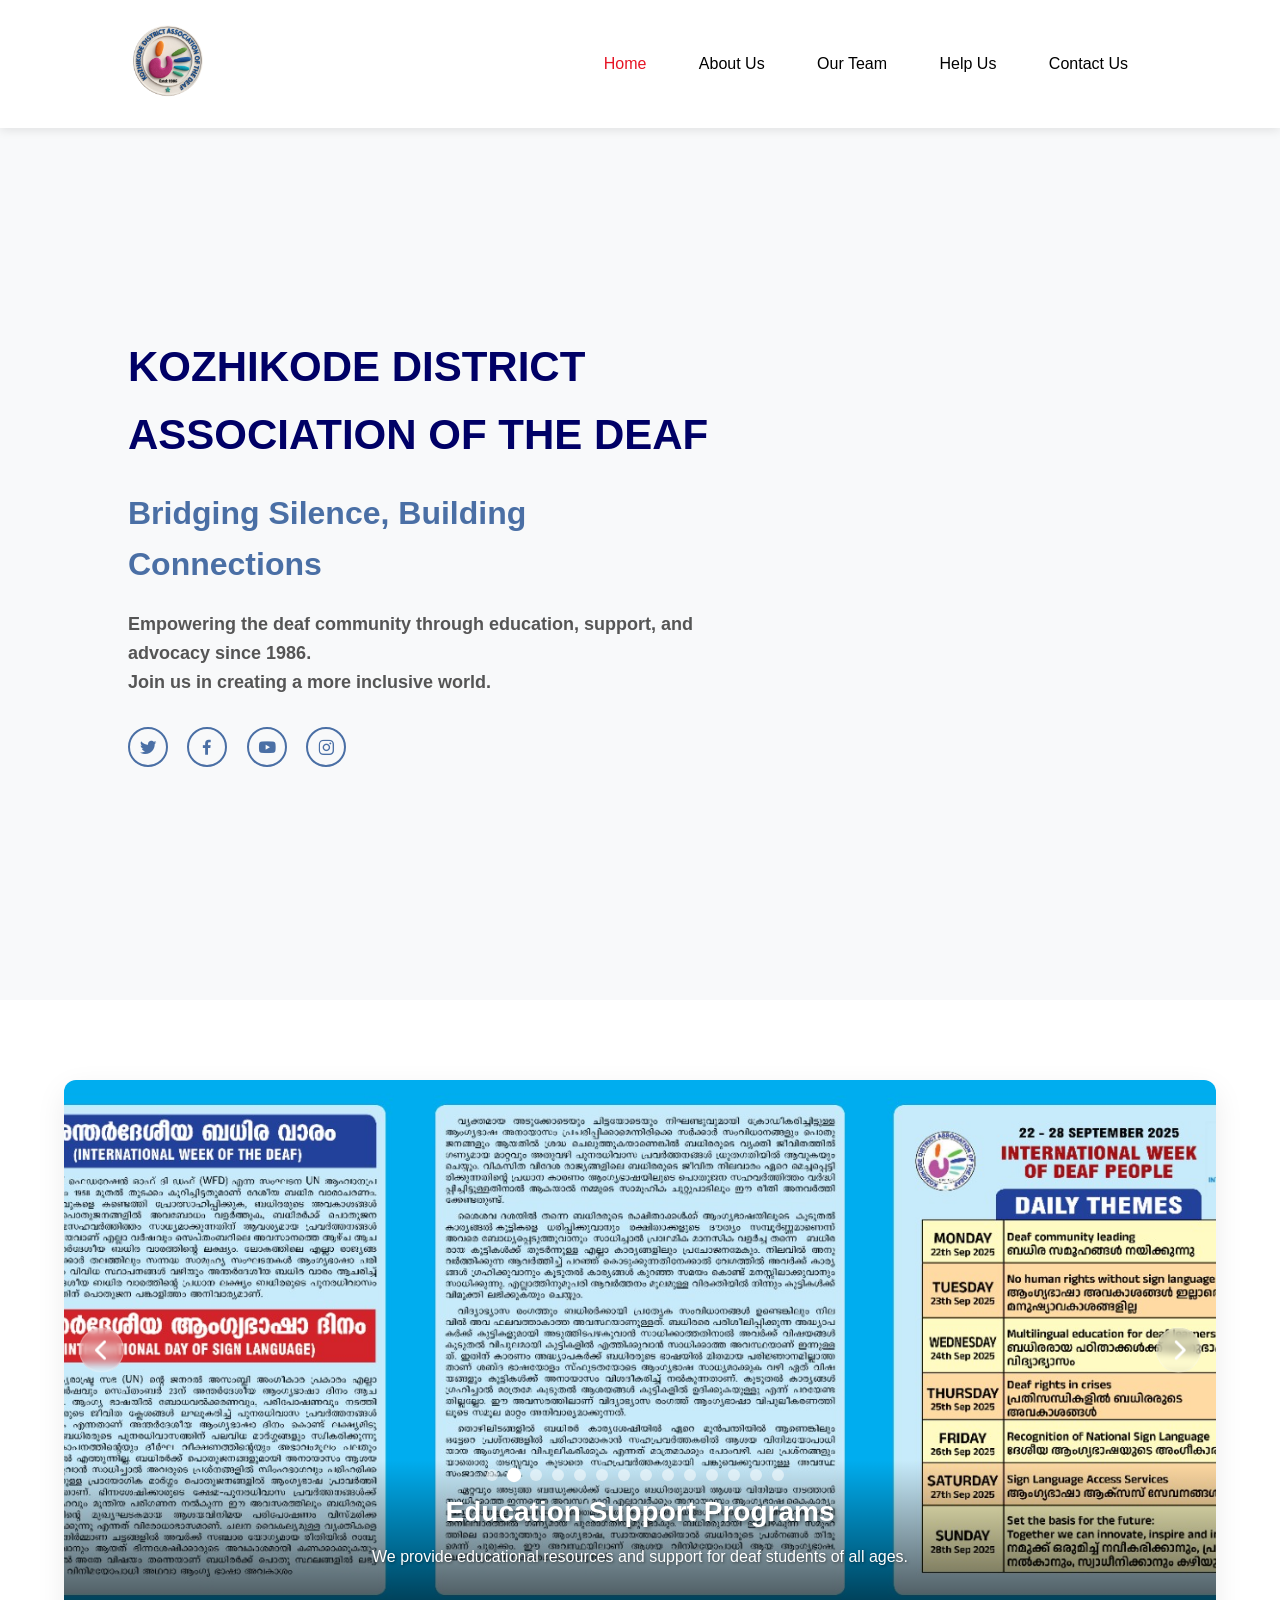
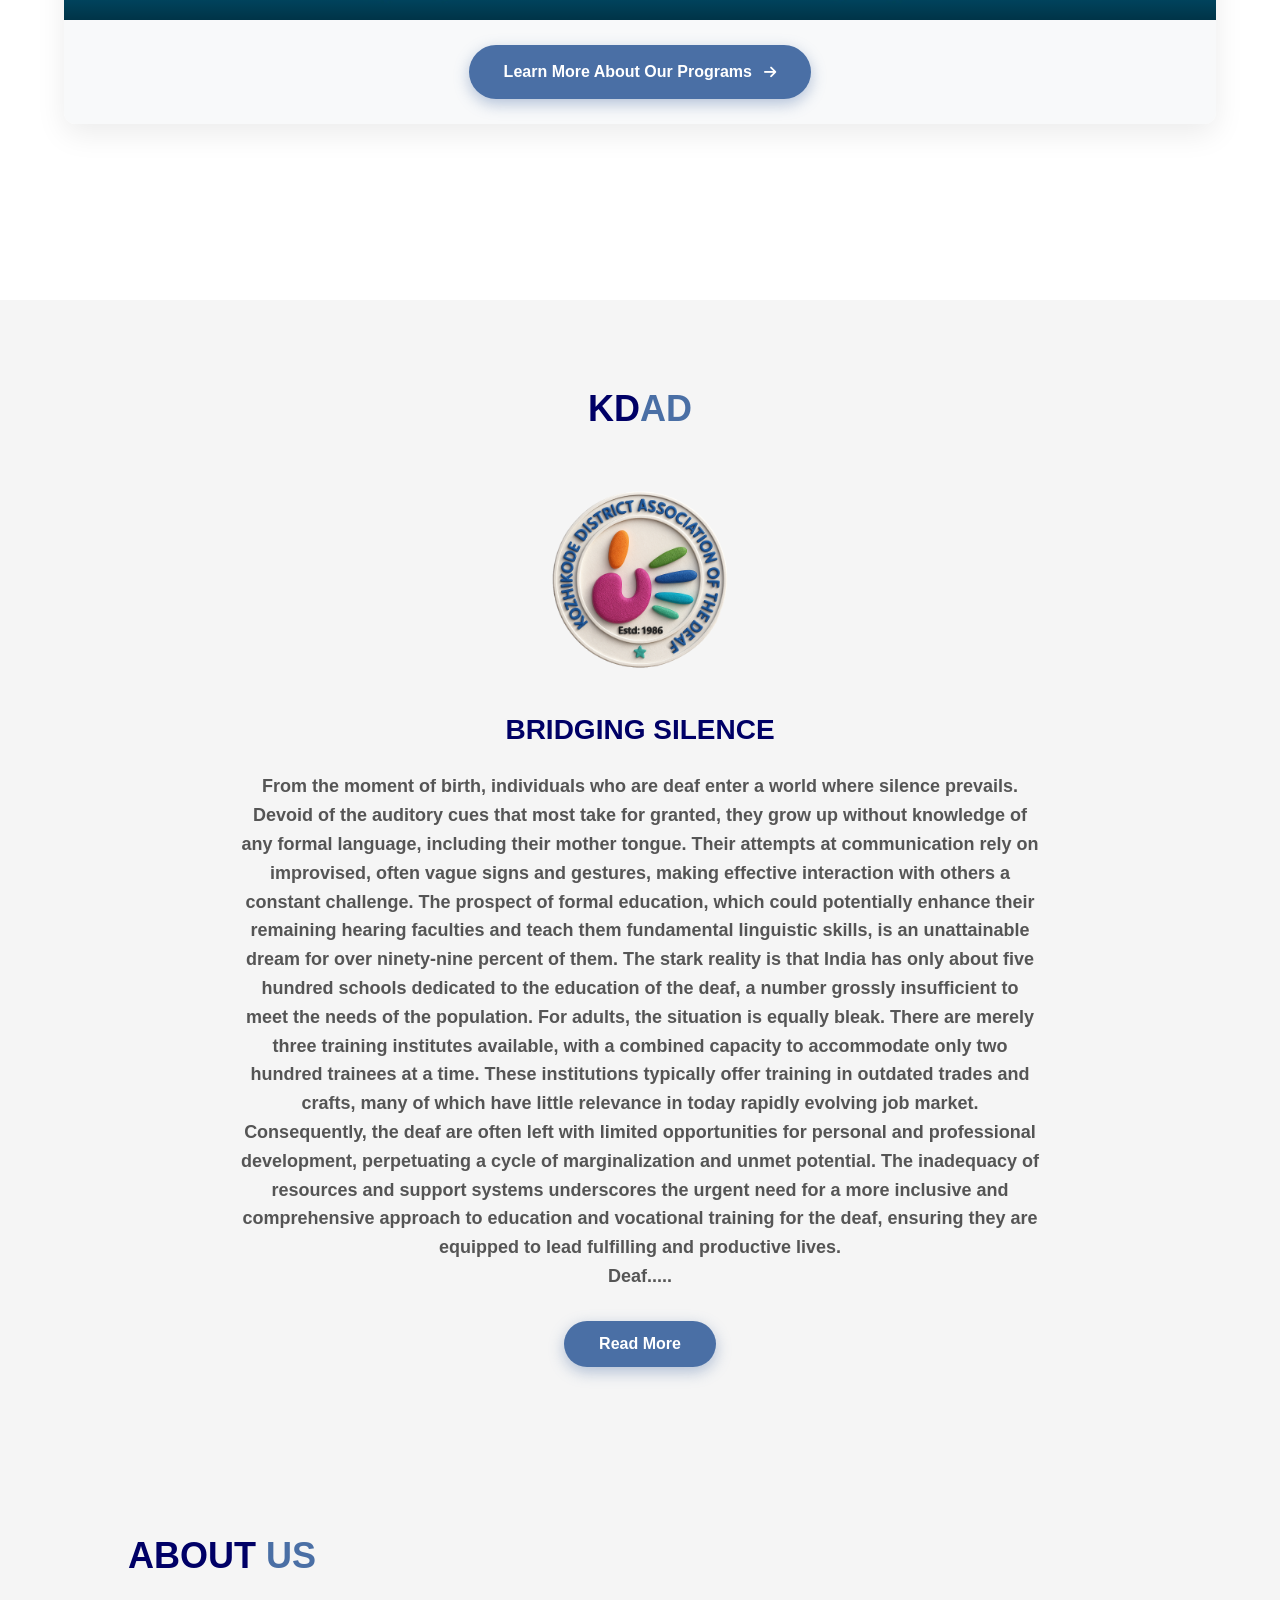
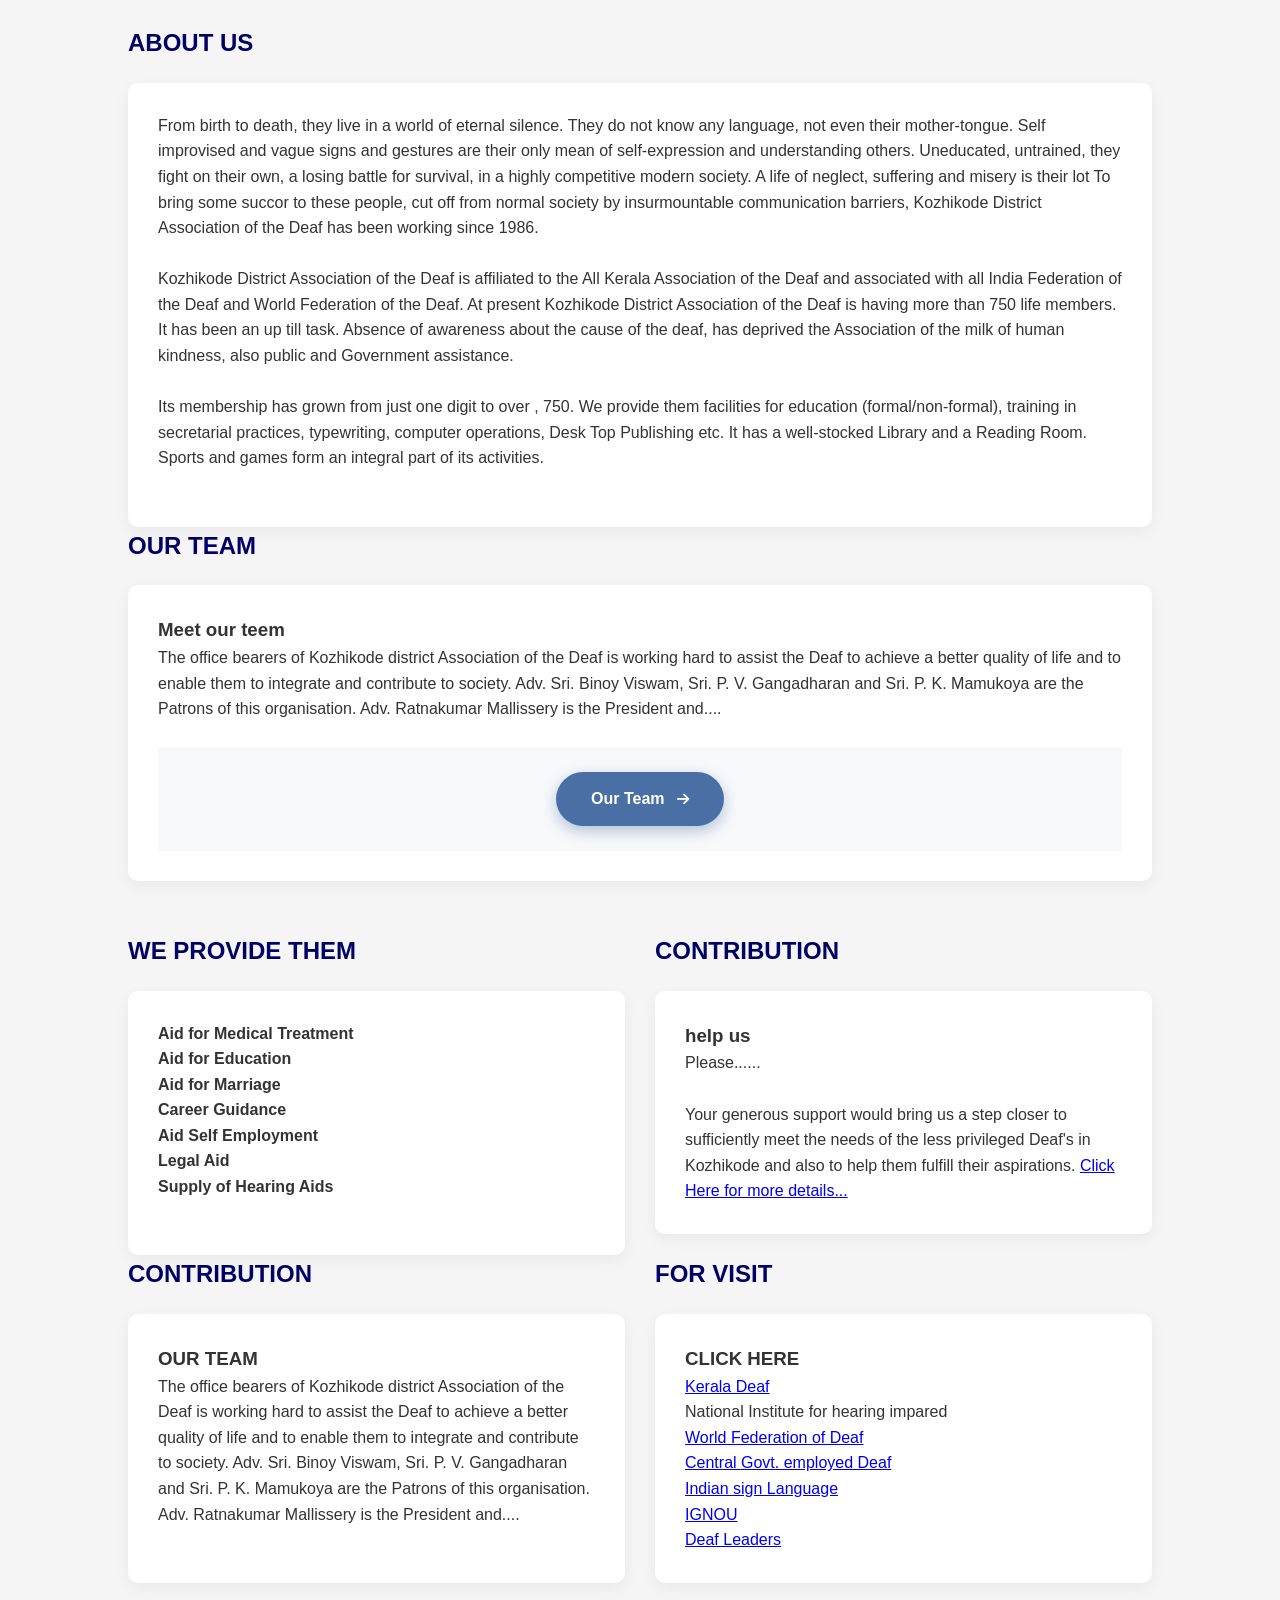
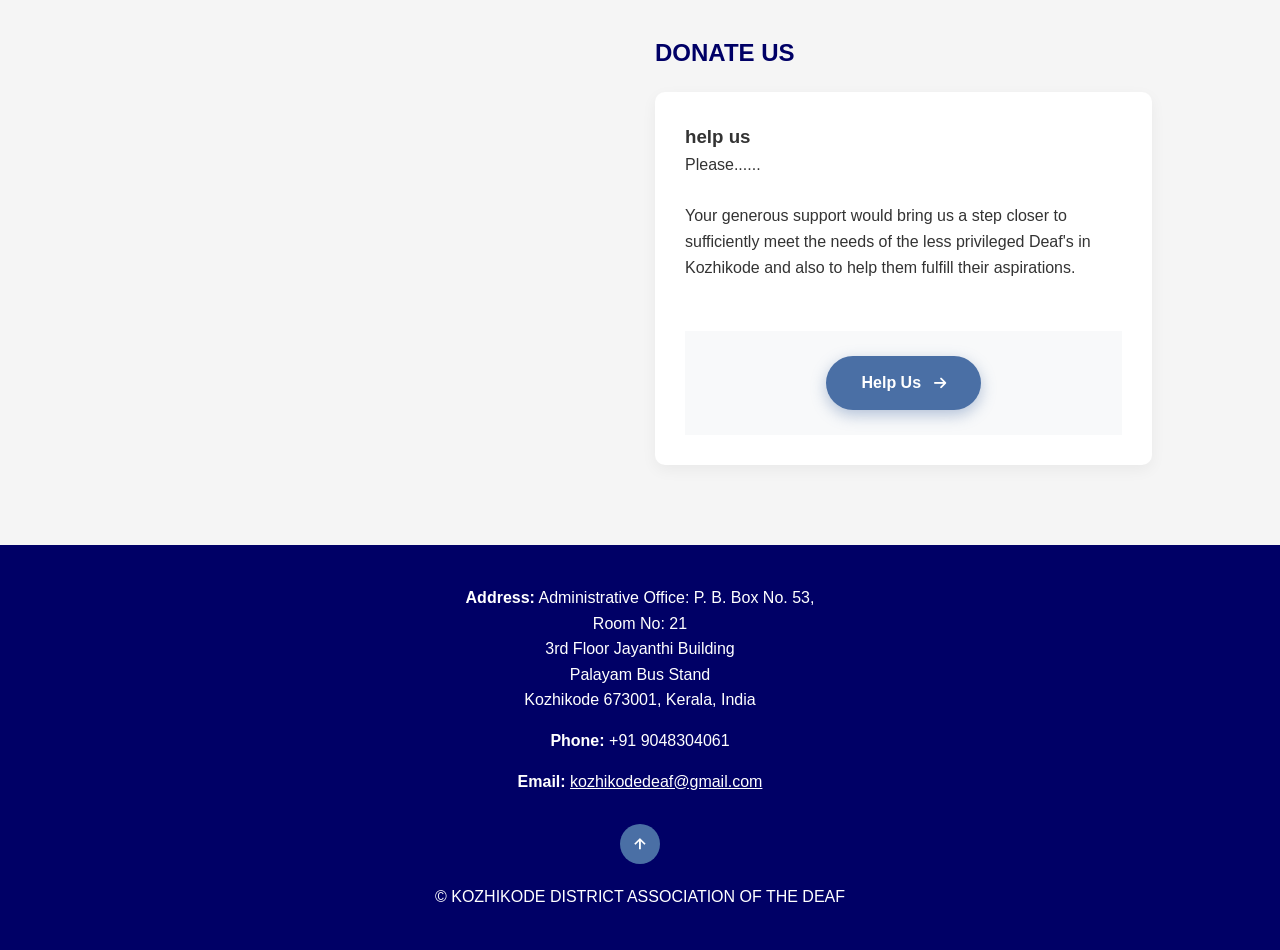
==== index.html @ d03a8702 "Initial commit via Netlify" ====
<!DOCTYPE html>
<html lang="en">

<head>
    <meta charset="UTF-8">
    <meta name="viewport" content="width=device-width, initial-scale=1.0">
    <title>kozhikodedeaf.org</title>
    <link rel="stylesheet" href="https://cdnjs.cloudflare.com/ajax/libs/font-awesome/6.4.0/css/all.min.css">
    <link href='https://unpkg.com/boxicons@2.1.4/css/boxicons.min.css' rel='stylesheet'>
    <!-- <link rel="stylesheet" href="style10.css"> -->

    <style>
        * {
            margin: 0;
            padding: 0;
            box-sizing: border-box;
            font-family: 'Segoe UI', Tahoma, Geneva, Verdana, sans-serif;
        }
        
        body {
            background-color: #f5f5f5;
            color: #333;
            line-height: 1.6;
        }
        
        /* Header Styles */
        .header {
            position: fixed;
            top: 0;
            left: 0;
            width: 100%;
            padding: 20px 10%;
            background: rgba(255, 255, 255, 0.95);
            display: flex;
            justify-content: space-between;
            align-items: center;
            z-index: 100;
            box-shadow: 0 2px 10px rgba(0, 0, 0, 0.1);
        }
        
        .logo img {
            width: 80px;
            height: 80px;
        }
        
        #menu {
            font-size: 30px;
            cursor: pointer;
            display: none;
        }
        
        .navbar a {
            font-size: 18px;
            color: #000066;
            text-decoration: none;
            margin-left: 30px;
            transition: color 0.3s;
            font-weight: 500;
        }
        
        .navbar a:hover,
        .navbar a.active {
            color: #4a6fa5;
        }

        /* -----------added navbar section------------ */

        .navbar a{
            display: inline-block;
            color: #000000;
            font-size: 1.0rem;
            text-decoration: none;
            margin: 0 1.5rem;
            font-weight: 500;
            letter-spacing: .02;
            transition: .2s ease;
            transform: translateY(-100px);
            opacity: 0;
            animation: TopSlide 1s ease forwards;
            animation-delay: calc( 0.8s * var(--vlr));
        }
        @keyframes  TopSlide{
            0%{
                transform: translateY(-100px);
                opacity: 0;
            }
            100%{
                transform: translateY(0px);
                opacity: 1;
            }
        }
        .navbar a:hover,.navbar a.active{
            color: #e61425;
        }
        section{
            padding: 10rem 9% 2rem;
            min-height: 100vh;
        }
        .about,.education,.contact,.skills{
            overflow: hidden;
        }
        .home{
            display: flex;
            justify-content: space-between;
            align-items: center;
        }        



        
        
        /* Home Section */
        .home {
            min-height: 100vh;
            padding: 0 10%;
            display: flex;
            align-items: center;
            justify-content: space-between;
            background: linear-gradient(to right, #f8f9fa 70%, #f8f9fa 30%);
            margin-top: 100px;
        }
        
        .text-content {
            max-width: 600px;
        }
        
        .text-content h1 {
            font-size: 42px;
            color: #000066;
            margin-bottom: 20px;
        }
        
        .text-animation h2 {
            font-size: 32px;
            color: #4a6fa5;
            margin-bottom: 20px;
        }
        
        .rt {
            font-size: 18px;
            margin-bottom: 30px;
            color: #555;
        }
        
        .social-media {
            margin-top: 30px;
        }
        
        .social-media i {
            display: inline-flex;
            justify-content: center;
            align-items: center;
            width: 40px;
            height: 40px;
            background: transparent;
            border: 2px solid #4a6fa5;
            border-radius: 50%;
            font-size: 20px;
            color: #4a6fa5;
            margin-right: 15px;
            transition: all 0.3s;
        }
        
        .social-media i:hover {
            background: #4a6fa5;
            color: #fff;
        }
        
        /* Health Benefits Section */
        .health-section {
            padding: 80px 5%;
            background: #fff;
        }
        
        .health-container {
            max-width: 1200px;
            margin: 0 auto;
            background: white;
            border-radius: 12px;
            overflow: hidden;
            box-shadow: 0 10px 30px rgba(0, 0, 0, 0.08);
        }
        
        .image-slider {
            width: 100%;
            height: 60vh;
            position: relative;
            overflow: hidden;
        }
        
        .slide {
            position: absolute;
            top: 0;
            left: 0;
            width: 100%;
            height: 100%;
            opacity: 0;
            transition: opacity 1.2s ease-in-out;
            background-size: cover;
            background-position: center;
        }
        
        .slide.active {
            opacity: 1;
        }
        
        .slide-overlay {
            position: absolute;
            bottom: 0;
            left: 0;
            width: 100%;
            padding: 30px;
            background: linear-gradient(to top, rgba(0,0,0,0.7), transparent);
            color: white;
            text-align: center;
        }
        
        .slide-title {
            font-size: 28px;
            font-weight: 700;
            margin-bottom: 10px;
            text-shadow: 2px 2px 4px rgba(0,0,0,0.5);
        }
        
        .slide-description {
            font-size: 16px;
            max-width: 600px;
            margin: 0 auto 20px;
            text-shadow: 1px 1px 3px rgba(0,0,0,0.5);
        }
        
        .btn-container {
            padding: 25px;
            text-align: center;
            background: #f8f9fa;
        }
        
        .health-btn {
            display: inline-block;
            background: #4a6fa5;
            color: white;
            padding: 14px 35px;
            border-radius: 50px;
            text-decoration: none;
            font-weight: 600;
            font-size: 16px;
            transition: all 0.3s ease;
            border: none;
            cursor: pointer;
            box-shadow: 0 5px 15px rgba(74, 111, 165, 0.4);
        }
        
        .health-btn:hover {
            background: #3a5a80;
            transform: translateY(-3px);
            box-shadow: 0 8px 20px rgba(74, 111, 165, 0.6);
        }
        
        .health-btn i {
            margin-left: 8px;
            font-size: 14px;
        }
        
        .indicators {
            position: absolute;
            bottom: 100px;
            left: 0;
            right: 0;
            display: flex;
            justify-content: center;
            gap: 10px;
            z-index: 10;
        }
        
        .indicator {
            width: 12px;
            height: 12px;
            border-radius: 50%;
            background: rgba(255, 255, 255, 0.5);
            cursor: pointer;
            transition: all 0.3s ease;
        }
        
        .indicator.active {
            background: white;
            transform: scale(1.2);
        }
        
        .nav-btn {
            position: absolute;
            top: 50%;
            transform: translateY(-50%);
            background: rgba(255, 255, 255, 0.2);
            color: white;
            font-size: 22px;
            width: 45px;
            height: 45px;
            border-radius: 50%;
            display: flex;
            justify-content: center;
            align-items: center;
            cursor: pointer;
            transition: all 0.3s ease;
            z-index: 10;
            backdrop-filter: blur(5px);
            border: 1px solid rgba(255, 255, 255, 0.3);
        }
        
        .nav-btn:hover {
            background: rgba(255, 255, 255, 0.3);
        }
        
        .prev {
            left: 15px;
        }
        
        .next {
            right: 15px;
        }
        
        /* About Section */
        .about {
            padding: 80px 10%;
            display: flex;
            flex-direction: column;
            align-items: center;
            text-align: center;
        }
        
        .title {
            font-size: 36px;
            margin-bottom: 40px;
            color: #000066;
        }
        
        .title span {
            color: #4a6fa5;
        }
        
        .aboutImg {
            width: 200px;
            margin-bottom: 30px;
        }
        
        .text-content2 {
            max-width: 800px;
        }
        
        .text-content2 h2 {
            font-size: 28px;
            margin-bottom: 20px;
        }
        
        /* Other sections */
        .education {
            padding: 80px 10%;
        }
        
        .row {
            display: flex;
            flex-wrap: wrap;
            gap: 30px;
            justify-content: center;
        }
        
        .column {
            flex: 1;
            min-width: 300px;
        }
        
        .column h2 {
            font-size: 24px;
            color: #000066;
            margin-bottom: 20px;
        }
        
        .box {
            background: #fff;
            padding: 30px;
            border-radius: 10px;
            box-shadow: 0 5px 15px rgba(0, 0, 0, 0.05);
        }
        
        /* Footer */
        footer {
            background: #000066;
            color: white;
            padding: 40px 10%;
            text-align: center;
        }
        
        .footer-content {
            max-width: 1200px;
            margin: 0 auto;
        }
        
        .contact-details {
            margin-bottom: 30px;
        }
        
        .contact-details p {
            margin-bottom: 15px;
        }
        
        .scroll-top-button {
            margin: 20px 0;
        }
        
        .scroll-top-button a {
            display: inline-flex;
            justify-content: center;
            align-items: center;
            width: 40px;
            height: 40px;
            background: #4a6fa5;
            border-radius: 50%;
            color: white;
            font-size: 20px;
            text-decoration: none;
            transition: all 0.3s;
        }
        
        .scroll-top-button a:hover {
            background: #3a5a80;
            transform: translateY(-5px);
        }
        
        /* Responsive Design */
        @media (max-width: 992px) {
            .home {
                flex-direction: column;
                text-align: center;
                padding-top: 100px;
            }
            
            .text-content {
                margin-bottom: 50px;
            }
            
            #menu {
                display: block;
            }
            
            .navbar {
                position: absolute;
                top: 100%;
                left: -100%;
                width: 100%;
                padding: 10px 10%;
                background: rgba(255, 255, 255, 0.9);
                box-shadow: 0 5px 10px rgba(0, 0, 0, 0.1);
                transition: left 0.3s;
            }
            
            .navbar.active {
                left: 0;
            }
            
            .navbar a {
                display: block;
                margin: 15px 0;
            }
            
            .image-slider {
                height: 50vh;
            }
        }
        
        @media (max-width: 768px) {
            .slide-title {
                font-size: 22px;
            }
            
            .slide-description {
                font-size: 14px;
            }
            
            .health-btn {
                padding: 12px 30px;
                font-size: 15px;
            }
            
            .nav-btn {
                width: 40px;
                height: 40px;
                font-size: 18px;
            }
        }
    </style>
</head>

<body>
    <!-- *************************Navbar************************* -->
    <header class="header">
        <a href="#" class="logo"><img src="logo2.png" alt="Logo" width="100" height="100"></a>
        <i class='bx bx-menu' id="menu" style='color:#000'></i>
        <nav class="navbar">
            <a href="index.html" style="--vlr:1" class="active">Home</a>
            <a href="about-us.html" style="--vlr:2">About Us</a>
            <a href="our-team.html" style="--vlr:3">Our Team</a>
            <a href="help-us.html" style="--vlr:4">Help Us</a>
            <a href="contact-us.html" style="--vlr:5">Contact Us</a>
        </nav>
    </header>
    
    <!-- *************************Home Section************************* -->
    <section class="home" id="home">
        <div class="text-content">
            <h1>KOZHIKODE DISTRICT ASSOCIATION OF THE DEAF</h1>
            <div class="text-animation">
                <h2>Bridging Silence, Building Connections</h2>
            </div>
            <h6 class="rt"> 
                Empowering the deaf community through education, support, and advocacy since 1986.
                <br>
                Join us in creating a more inclusive world.
            </h6>  
            <div class="social-media">
                <a href="https://x.com/kozhikodedeaf" target="_blank">
                <i class='bx bxl-twitter' style="--vlr:7"></i></a>

                <!-- <i class="bx bxl-x-twitter" style="--vlr:7"></i> -->
                <a href="https://www.facebook.com/share/1FiLo2mjT1/" target="_blank">
                <i class='bx bxl-facebook' style="--vlr:8"></i></a>

                <a href="http://www.youtube.com/@deafkozhikode8532/@deafkozhikode8532" target="_blank">
                <i class='bx bxl-youtube' style="--vlr:9"></i></a>

                <!-- <i class='bx bxl-xing' style="--vlr:11"></i> -->
                <a href="https://www.instagram.com/kozhikodedeaf?igsh=eWthanZ2bDEwbzUz" target="_blank">
                <i class='bx bxl-instagram' style="--vlr:10"></i></a>

            </div>
        </div>
        <!-- <img src="our-team1.jpeg" alt="image" width="-50%" height="100"> -->
    </section>

    <!-- *************************images Section************************* -->
    <section class="health-section" id="health">
        <div class="health-container">
            <div class="image-slider">


                <div class="slide active" style="background-image: url('image01.jpg')">
                    <div class="slide-overlay">
                        <h2 class="slide-title">Education Support Programs</h2>
                        <p class="slide-description">We provide educational resources and support for deaf students of all ages.</p>
                    </div>
                </div>


                <div class="slide active" style="background-image: url('image02.jpg')">
                    <div class="slide-overlay">
                        <h2 class="slide-title">Education Support Programs</h2>
                        <p class="slide-description">We provide educational resources and support for deaf students of all ages.</p>
                    </div>
                </div>
                

                <div class="slide" style="background-image: url('image1.jpeg')">
                    <div class="slide-overlay">
                        <h2 class="slide-title">Community Building</h2>
                        <p class="slide-description">Join our vibrant community events and connect with others.</p>
                    </div>
                </div>


                <div class="slide" style="background-image: url('image2.jpeg')">
                    <div class="slide-overlay">
                        <h2 class="slide-title">Community Building</h2>
                        <p class="slide-description">Join our vibrant community events and connect with others.</p>
                    </div>
                </div>
                
                <div class="slide" style="background-image: url('image3.jpeg')">
                    <div class="slide-overlay">
                        <h2 class="slide-title">Sign Language Training</h2>
                        <p class="slide-description">Learn sign language through our comprehensive training programs.</p>
                    </div>
                </div>
                
                <div class="slide" style="background-image: url('image4.jpeg')">
                    <div class="slide-overlay">
                        <h2 class="slide-title">Advocacy & Awareness</h2>
                        <p class="slide-description">We work to raise awareness about deaf rights and accessibility.</p>
                    </div>
                </div>

                
                <div class="slide" style="background-image: url('image5.jpeg')">
                    <div class="slide-overlay">
                        <h2 class="slide-title">Advocacy & Awareness</h2>
                        <p class="slide-description">We work to raise awareness about deaf rights and accessibility.</p>
                    </div>
                </div>



                <div class="slide" style="background-image: url('image6.jpeg')">
                    <div class="slide-overlay">
                        <h2 class="slide-title">Advocacy & Awareness</h2>
                        <p class="slide-description">We work to raise awareness about deaf rights and accessibility.</p>
                    </div>
                </div>


                
                <div class="slide" style="background-image: url('image7.jpeg')">
                    <div class="slide-overlay">
                        <h2 class="slide-title">Advocacy & Awareness</h2>
                        <p class="slide-description">We work to raise awareness about deaf rights and accessibility.</p>
                    </div>
                </div>


                <div class="slide" style="background-image: url('image8.jpeg')">
                    <div class="slide-overlay">
                        <h2 class="slide-title">Advocacy & Awareness</h2>
                        <p class="slide-description">We work to raise awareness about deaf rights and accessibility.</p>
                    </div>
                </div>


                <div class="slide" style="background-image: url('image9.jpeg')">
                    <div class="slide-overlay">
                        <h2 class="slide-title">Advocacy & Awareness</h2>
                        <p class="slide-description">We work to raise awareness about deaf rights and accessibility.</p>
                    </div>
                </div>



                <div class="slide" style="background-image: url('image10.jpeg')">
                    <div class="slide-overlay">
                        <h2 class="slide-title">Advocacy & Awareness</h2>
                        <p class="slide-description">We work to raise awareness about deaf rights and accessibility.</p>
                    </div>
                </div>


                <div class="slide" style="background-image: url('image11.jpeg')">
                    <div class="slide-overlay">
                        <h2 class="slide-title">Advocacy & Awareness</h2>
                        <p class="slide-description">We work to raise awareness about deaf rights and accessibility.</p>
                    </div>
                </div>


                <div class="slide" style="background-image: url('image12.jpeg')">
                    <div class="slide-overlay">
                        <h2 class="slide-title">Advocacy & Awareness</h2>
                        <p class="slide-description">We work to raise awareness about deaf rights and accessibility.</p>
                    </div>
                </div>



                
                
                <div class="indicators">
                    <div class="indicator active"></div>
                    <div class="indicator"></div>
                    <div class="indicator"></div>
                    <div class="indicator"></div>
                    <div class="indicator"></div>
                    <div class="indicator"></div>
                    <div class="indicator"></div>
                    <div class="indicator"></div>
                    <div class="indicator"></div>
                    <div class="indicator"></div>
                    <div class="indicator"></div>
                    <div class="indicator"></div>
                    <div class="indicator"></div>
                    <div class="indicator"></div><br><br>







                </div>
                
                <div class="nav-btn prev">
                    <i class="fas fa-chevron-left"></i>
                </div>
                
                <div class="nav-btn next">
                    <i class="fas fa-chevron-right"></i>
                </div>
            </div>
            
            <div class="btn-container">
                <a href="gallery.html" class="health-btn">Learn More About Our Programs <i class="fas fa-arrow-right"></i></a>
            </div>
        </div>
    </section>

    <!-- *************************About Section************************* -->
    <section class="about" id="about">
        <h2 class="title">KD<span>AD</span></h2>
        <img src="logo2.png" alt="KDAD Logo" class="aboutImg">
        <div class="text-content2">
            <h2 style="color: #000066;">BRIDGING SILENCE</h2>
            <h6 class="rt"> From the moment of birth, individuals who are deaf enter a world where silence prevails.
                Devoid of the auditory cues that most take for granted, they grow up without knowledge of 
                 any formal language, including their mother tongue. Their attempts at communication rely on improvised,
                 often vague signs and gestures, making effective interaction with others a constant challenge. 
                 The prospect of formal education, which could potentially enhance their remaining hearing faculties and teach them 
                 fundamental linguistic skills, is an unattainable dream for over ninety-nine percent of them. The stark reality is 
                 that India has only about five hundred schools dedicated to the education of the deaf, a number grossly insufficient
                 to meet the needs of the population. For adults, the situation is equally bleak. There are merely three training institutes available,
                 with a combined capacity to accommodate only two hundred trainees at a time. These institutions typically offer
                 training in outdated trades and crafts, many of which have little relevance in today
                 rapidly evolving job market. Consequently, the deaf are often left with limited opportunities for personal and 
                 professional development, perpetuating a cycle of marginalization and unmet potential. The inadequacy of resources and support 
                 systems underscores the urgent need for a more inclusive and comprehensive approach to education and vocational training for the deaf, 
                 ensuring they are equipped to lead fulfilling and productive lives.
                <br> Deaf.....</br></h6>
            <button class="health-btn">Read More</button>
        </div>
    </section>
    
    <!-- *************************Work Section************************* -->
    <section class="education" id="education">
        <h2 class="title">ABOUT <span>US</span></h2>
        <div class="row">
            <div class="column">
                <h2>ABOUT US</h2>
                <div class="box">
                    <div class="education-content">
                        <div class="content">
                            <p>From birth to death, they live in a world of eternal silence. They do not know any language, 
                                not even their mother-tongue. Self improvised and vague signs and gestures are their only 
                                mean of self-expression and understanding others. Uneducated, untrained, they fight on their own,
                                 a losing battle for survival, in a highly competitive modern society. A life of neglect, suffering
                                  and misery is their lot 
                        <!-- </div> -->
                    <!-- </div> -->
                    <!-- <div class="education-content"> -->
                        <!-- <div class="content"> -->
                            To bring some succor to these people, cut off from normal society by insurmountable communication barriers,
                                 Kozhikode District Association of the Deaf has been working since 1986. <br><br>
                                  Kozhikode District Association of the Deaf  is affiliated to the All Kerala Association of the Deaf 
                                  and associated with all India Federation of the Deaf and World Federation of the Deaf.
                                   At present Kozhikode District Association of the Deaf  is having more than 750 life members.
                                   It has been an up till task. Absence of awareness about the cause of the deaf, 
                                   has deprived the Association of the milk of human kindness, also public and Government assistance.</p><br>
                                
                        </div>
                    </div>
                    <div class="education-content">
                        <div class="content">
                            <p>Its membership has grown from just one digit to over , 750.
                                 We provide them facilities for education (formal/non-formal),
                                  training in secretarial practices, typewriting, computer operations,
                                   Desk Top Publishing etc. It has a well-stocked Library and a Reading Room.
                                    Sports and games form an integral part of its activities.</p>
                                    <br>
                        </div>
                    </div>
                </div>
            </div>
        </div>
        <div class="row">
            <div class="column">
                <h2>OUR TEAM</h2>
                <div class="box">
                    <div class="education-content">
                        <div class="content">
                            <h3>Meet our teem</h3>
                            <p>The office bearers of Kozhikode district  Association of the Deaf is working hard to assist the 
                                Deaf to achieve a better quality of life and to enable them to integrate and contribute to society.
                                 Adv. Sri. Binoy Viswam, Sri. P. V. Gangadharan and Sri. P. K. Mamukoya are the Patrons of 
                                 this organisation. Adv. Ratnakumar Mallissery is the President and.... </p><br>
                                    <div class="btn-container">
                                        <a href="#" class="health-btn"> Our Team <i class="fas fa-arrow-right"></i></a>
                                    </div>
                        </div>
                    </div>
                </div>
            </div>
        </div><br><br>
        <div class="row">
            <div class="column">
                <h2>WE PROVIDE THEM</h2>
                <div class="box">
                    <div class="education-content">
                        <div class="content">
                            <!-- <h3>We Provide them</h3> -->
                            <p>
                                <b>Aid for Medical Treatment<br>
                                Aid for Education 
                                <br>
                                Aid for Marriage
                                <br>
                                Career Guidance
                                <br>
                                Aid Self Employment
                                <br>
                                Legal Aid
                                <br>
                                Supply of Hearing Aids</b></p>
                                <br>
                        </div>
                        
                    </div>
                </div>
            </div>
                  
            <div class="column">
                <h2>CONTRIBUTION</h2>
                <div class="box">
                    <div class="education-content">
                        <div class="content">
                            <h3>help us</h3>
                            <p>Please...... 
                                <br>
                                <br>

                                Your generous support would bring us a step closer to sufficiently meet the needs of the less
                                 privileged Deaf's in Kozhikode and also to help them fulfill their aspirations.
                                
                                
                                <a href="help-us.html" target="_blank"> Click Here for more details... </a></p>
                        </div>
                    </div>
                </div>
            </div>
        </div>
        <div class="row">
            <div class="column">
                <h2>CONTRIBUTION</h2>
                <div class="box">
                    <div class="education-content">
                        <div class="content">
                            <h3>OUR TEAM</h3>
                            <p>The office bearers of Kozhikode district  Association of the Deaf is working hard to assist the 
                                Deaf to achieve a better quality of life and to enable them to integrate and contribute to society.
                                 Adv. Sri. Binoy Viswam, Sri. P. V. Gangadharan and Sri. P. K. Mamukoya are the Patrons of 
                                 this organisation. Adv. Ratnakumar Mallissery is the President and....  </p><br>
                        </div>
                    </div>
                </div>
            </div>

            <div class="column">
                <h2>FOR VISIT</h2>
                <div class="box">
                    <div class="education-content">
                        <div class="content">
                            <!-- <div class="year">2024<i class='bx bxs-calendar'></i></div> -->
                            <h3>CLICK HERE</h3>
                        <p><a href="http://www.keraladeaf.org/" target="_blank">Kerala Deaf</a></b></td>
                        <br>
                        National Institute for hearing impared</b></td><br>
                        <a href="http://www.wfdeaf.org/" target="_blank">World Federation of Deaf</a></b></td>
                        <br>
                        <a href="http://www.aicgdeaf.org/" target="_blank">Central Govt. employed Deaf</a></b></td>
                        <br>
                        <a href="http://indiansignlanguage.org/" target="_blank">Indian sign Language</a></b></td>
                        <br>
                        <a href="http://www.ignou.ac.in/" target="_blank">IGNOU</a></b></td>
                        <br>
                        <a href="http://deafpeople.com" target="_blank">Deaf Leaders</a></b></td>
                        <br>
                    </div>               
                         </p>

                </div>
                </p>

        </div>
            <br>
            <br>
        <div class="row">
            <div class="column">
                <h2>DONATE US</h2>
                <div class="box">
                    <div class="education-content">
                        <div class="content">
                             <h3>help us</h3>
                            <p>Please...... 
                                <br>
                                <br>

                                Your generous support would bring us a step closer to sufficiently meet the needs of the less
                                 privileged Deaf's in Kozhikode and also to help them fulfill their aspirations.</p><br>
                                
                                
                                <!-- <a href="help us.html" target="_blank"> Click Here for more details... </a></p><br> -->
                                    <br>
                                    <div class="btn-container">
                                        <a href="help-us.html" class="health-btn"> Help Us <i class="fas fa-arrow-right"></i></a>
                                    </div>
                        </div>
                    </div>
                </div>
            </div>
        </div>

            

    </section>
    
    <!-- *************************Footer************************* -->
    <footer id="contact">
        <div class="footer-content">
            <div class="contact-details">
                <p><strong>Address:</strong> Administrative Office:   
                    P. B. Box No. 53,<br>
                    Room No: 21 <br>
                    3rd Floor
                    Jayanthi Building <br>
                    Palayam Bus Stand <br>
                    Kozhikode 673001, Kerala, India</p>
                <p><strong>Phone:</strong> +91 9048304061</p>
                <p><strong>Email:</strong> <a href="mailto:kozhikodedeaf@gmail.com" style="color: #fff;">kozhikodedeaf@gmail.com</a></p>
            </div>

            <div class="scroll-top-button">
                <a href="#"><i class='bx bx-up-arrow-alt'></i></a>
            </div>

            <div class="text">
                <p>&copy; KOZHIKODE DISTRICT ASSOCIATION OF THE DEAF</p>
            </div>
        </div>
    </footer>

    <script>
        // Toggle navbar
        let menu = document.getElementById('menu');
        let navbar = document.querySelector('.navbar');
        
        menu.onclick = () => {
            navbar.classList.toggle('active');
        }
        
        // Health section slider functionality
        document.addEventListener('DOMContentLoaded', function() {
            const slides = document.querySelectorAll('.slide');
            const indicators = document.querySelectorAll('.indicator');
            const prevBtn = document.querySelector('.prev');
            const nextBtn = document.querySelector('.next');
            let currentSlide = 0;
            const slideInterval = 2000; // Change image every 1.5 seconds
            
            // Function to show a specific slide
            function showSlide(index) {
                // Remove active class from all slides and indicators
                slides.forEach(slide => slide.classList.remove('active'));
                indicators.forEach(indicator => indicator.classList.remove('active'));
                
                // Add active class to current slide and indicator
                slides[index].classList.add('active');
                indicators[index].classList.add('active');
                
                currentSlide = index;
            }
            
            // Function to go to next slide
            function nextSlide() {
                let nextIndex = (currentSlide + 1) % slides.length;
                showSlide(nextIndex);
            }
            
            // Function to go to previous slide
            function prevSlide() {
                let prevIndex = (currentSlide - 1 + slides.length) % slides.length;
                showSlide(prevIndex);
            }
            
            // Set up automatic slideshow
            let autoSlide = setInterval(nextSlide, slideInterval);
            
            // Add click events to indicators
            indicators.forEach((indicator, index) => {
                indicator.addEventListener('click', function() {
                    clearInterval(autoSlide);
                    showSlide(index);
                    autoSlide = setInterval(nextSlide, slideInterval);
                });
            });
            
            // Add click events to navigation buttons
            nextBtn.addEventListener('click', function() {
                clearInterval(autoSlide);
                nextSlide();
                autoSlide = setInterval(nextSlide, slideInterval);
            });
            
            prevBtn.addEventListener('click', function() {
                clearInterval(autoSlide);
                prevSlide();
                autoSlide = setInterval(nextSlide, slideInterval);
            });
            
            // Pause slideshow when hovering over image
            const imageSlider = document.querySelector('.image-slider');
            imageSlider.addEventListener('mouseenter', function() {
                clearInterval(autoSlide);
            });
            
            // Resume slideshow when mouse leaves image
            imageSlider.addEventListener('mouseleave', function() {
                autoSlide = setInterval(nextSlide, slideInterval);
            });
        });
    </script>
</body>
</html>
---- style10.css ----
@import url('https://fonts.googleapis.com/css2?family=Poppins:ital,wght@0,300;0,400;0,500;1,500&display=swap');
* {
    margin: 0;
    padding: 0;
    scroll-behavior: smooth;
    box-sizing: border-box;
    font-family: "poppins";
    outline: none;
    border: none; 
    color: #bfcfff;
}
body {
    background: rgba(245, 245, 245, 0.7); /* whitesmoke with 70% opacity */
    height: 100vh;
}
html{
    font-size: 62.5%;
    overflow-x: hidden;
}
p{
  color: black;
}
h3,h2,.topic{
  color: black;
}
.header{
    position: fixed;
    left: 0;
    top: 0;
    padding: 2rem 10%;
    width: 100%;
    display: flex;
    justify-content: space-between;
    align-items: center;
    z-index: 100;
}
.sticky{
    border-bottom: 2px solid rgba(255,255,255,.1);
    background: whitesmoke;
}
.logo{
    font-size: 2.9rem;
    font-weight: 600;
    text-decoration: none;
    color: #fff;
    transform: translateX(-100%);
    opacity: 0;
    animation: RightSlide 1s ease forwards;
}
@keyframes  RightSlide{
    0%{
        transform: translateX(-100%);
        opacity: 0;
    }
    100%{
        transform: translateX(0%);
        opacity: 1;
    }
}
.rt{
    font-size: 15px;
    color: #000000;
    font-family: 'Franklin Gothic Medium', 'Arial Narrow', Arial, sans-serif;
}

#menu{
    color: #000000;
    font-size: 2.5rem;
    display: none;
}
.navbar a{
    display: inline-block;
    color: #000000;
    font-size: 1.7rem;
    text-decoration: none;
    margin: 0 2.5rem;
    font-weight: 500;
    letter-spacing: .02;
    transition: .2s ease;
    transform: translateY(-100px);
    opacity: 0;
    animation: TopSlide 1s ease forwards;
    animation-delay: calc( 0.8s * var(--vlr));
}
@keyframes  TopSlide{
    0%{
        transform: translateY(-100px);
        opacity: 0;
    }
    100%{
        transform: translateY(0px);
        opacity: 1;
    }
}
.navbar a:hover,.navbar a.active{
    color: #e61425;
}
section{
    padding: 10rem 9% 2rem;
    min-height: 100vh;
}
.about,.education,.contact,.skills{
    overflow: hidden;
}
.home{
    display: flex;
    justify-content: space-between;
    align-items: center;
}


.text-content{
    max-width: 70rem;
}
.text-content h1{
    font-size: 5rem;
    color: #001247;
    text-transform: capitalize;
    letter-spacing: .05rem;
    font-weight: 600;
    transform: translateY(-100px);
    opacity: 0;
    animation: RightSlide 1s ease forwards;
    animation-delay: 0.8s;
}
.text-animation{
    position: relative;
    width: 32.8rem;
}
.text-animation h2{
    font-size: 3.2rem;
    font-weight: 700;
    color: transparent;
    
    background: linear-gradient(#000066,#bfcfff);
    background-repeat: no-repeat;
    background-clip: text;
    background-position: -33rem 0;
    transform: translateY(-100px);
    opacity: 0;
    animation: textSlide 6s linear infinite,
    TopSlide 1s ease forwards;
    animation-delay: 1s,0.8s;
}
@keyframes textSlide{
    0%,10%,100%{
        background-position: -33rem 0;
    }
    65%,85%{
        background-position: 0 0;
    }
}
.text-animation::before{
    content: "";
    position: absolute;
    left: 0;
    top: 0;
    height: 100%;
    width: 0;
    border-right: 2px solid #000000;
    transform: translateY(-100px);
    opacity: 0;
    animation: CursorSlide 6s linear infinite,
    TopSlide 1s ease forwards;
    animation-delay: 1s,0.8s;
}
@keyframes CursorSlide {
    0%,10%,100%{
        width: 0;
    }
    65%,78%,85%{
        opacity: 1;
        width: 100%;
    }
    75%,81%
    {
        opacity: 0;
    }

}
.text-content p{
    font-size: 1.4rem;
    margin: 1rem 0;
    transform: translateX(100px);
    opacity: 0;
    animation: leftSlide 1s ease forwards;
    animation-delay: 0.8s;
}
@keyframes leftSlide{
    0%{
        transform: translateX(100px);
        opacity: 0;
    }
    100%{
        transform: translateX(0px);
        opacity: 1;
    }
}
.btn-section{
    width: 32.5rem;
    height: 5rem;
    display: flex;
    justify-content: space-between;
    align-items: center;
    margin: 2rem 0;
    position: relative;
}
.btn-section::before{
    content: "";
    position: absolute;
    left: 0;
    top: 0;
    background: whitesmoke;
    height: 100%;
    width: 100%;
    z-index: 2;
    animation: Slide 1s ease forwards;
    animation-delay: 0.8s;
}
@keyframes Slide{
    0%{
        width: 100%;
    }
    100%{
        width: 0;
    }
}
 .btn{
    height: 100%;
    width: 15rem;
    font-weight: bold;
    color: #000000;
    background: rgba(255,255,255,.1);
    border: .2rem solid rgba(33, 55, 7, 0.3);
    backdrop-filter: blur(5rem);
    border-radius: .8rem;
    font-size: 1.5rem;
    cursor: pointer;
    display: inline-flex;
    justify-content: center;
    align-items: center;
    position: relative;
    overflow: hidden;
    z-index: 1;
}
.btn::before{
    content: "";
    position: absolute;
    left: 0;
    top: -100%;
    height: 300%;
    width: 100%;
    background: linear-gradient(
    #000066,#bfcfff,#000066,#bfcfff
    );
    z-index: -1;
    transition: .2s ease;
}
.btn:hover::before{
    top: 0;
}
.social-media {
    margin: 2rem 0;
}
.social-media i{
    display: inline-block;
    font-size: 2.5rem;
    background: rgba(255,255,255,.1);
    border: .2rem solid rgba(255,255,255,.3);
    padding: .8rem;
    margin: 0 .5rem;
    border-radius: 50%;
    color: #fff;
    cursor: pointer;
    position: relative;
    overflow: hidden;
    animation: Bottom 1s ease forwards;
    animation-delay: calc(0.8s * var(--vlr));
    transform: translateY(100px);
    opacity: 0;

}
@keyframes Bottom{
    0%{
        transform: translateY(100px);
    opacity: 0;
    }
    100%{
        transform: translateY(0px);
    opacity: 1;
    }
}
.social-media i::after{
    content: "";
    position: absolute;
    left: 0;
    top: -100%;
    height: 300%;
    width: 100%;
    background: linear-gradient(
        #bfcfff,#000066,#bfcfff,#000066
    );
    z-index: -1;
    transition: .2s ease;
}

i:hover::after{
    top: 0;
}
.home img{
    width: 30vw;
    background: rgba(255,255,255,.1);
    border: .2rem solid rgba(255,255,255,.3);
    border-radius: 50%;
    filter: drop-shadow(0 0 8rem #ff00ee);
    animation: Scale 1s ease forwards;
    scale: 0;
    animation-delay: 0.8s;
}
@keyframes Scale{
    0%{
        scale: 0;
    }
    100%{
        scale: 1;
    }
}
/* about section */
.about{
    display: flex;
    justify-content: center;
    align-items: center;
    flex-direction: column;
    padding-bottom: 6rem;
    gap: 2rem;
}
.title{
    font-size: 5rem;
    color: #809fff;
    margin-bottom: 3rem;
    font-weight: 600;
    text-align: center;
    transform: translateY(-100px);
    opacity: 0;
}
section.start-animation .title{
    animation: top 0.5s ease forwards;
}
@keyframes top{
    0%{
        transform: translateY(-100px);
        opacity: 0;
    }
    100%{
        transform: translateY(0px);
        opacity: 1;
    }
}
.title span{
    color: #bfcfff;
}
.about img{
    height: 25rem;
    width: 25rem;
    background: rgba(255,255,255,.1);
    border: .2rem solid rgba(255,255,255,.3);
    border-radius: 50%;
    filter: drop-shadow(0 0 8rem #000066);
    scale: 0;
}
section.start-animation .aboutImg{
    animation: scaleout 0.5s ease forwards;
}
@keyframes scaleout{
    0%{
       scale: 0;
    }
    100%{
     scale: 1;
    }
}
.text-content2{
    text-align: center;
}
.text-content2 h2{
    font-size: 2.6rem;
    transform: translatex(-100px);
    opacity: 0;
}
section.start-animation .text-content2 h2{
    animation: Right 0.5s ease forwards;
}
@keyframes Right{
    0%{
        transform: translatex(-100px);
        opacity: 0;
    }
    100%{
        transform: translatex(0px);
        opacity: 1;
    }
}
.text-content2 p{
    font-size: 1.5rem;
    margin: 2rem 0 3rem;
    transform: translatex(100px);
    opacity: 0;
}
section.start-animation .text-content2 p{
    animation: Left 0.5s ease forwards;
}
@keyframes Left{
    0%{
        transform: translatex(100px);
        opacity: 0;
    }
    100%{
        transform: translatex(0px);
        opacity: 1;
    }
}
.text-content2 .btn{
    padding: .9rem .5rem;
    transform: translateY(100px);
    opacity: 0;
}

section.start-animation .text-content2 .btn{
    animation: Bottoms 0.5s ease forwards;
}
@keyframes Bottoms{
    0%{
        transform: translateY(100px);
        opacity: 0;
    }
    100%{
        transform: translatey(0px);
        opacity: 1;
    }
}
/* education section */
.row{
    display: flex;
    column-gap: 4rem;
    flex-wrap: wrap;
}
.column{
    flex: 1 1 30rem;
}
.column:nth-child(1){
    opacity: 0;
    transform: translateX(-100px);
}
section.start-animation .column:nth-child(1){
    animation: Right 0.5s ease forwards;
    animation-delay: 0.8s;
}

.column:nth-child(2){
    opacity: 0;
    transform: translateX(100px);
}
section.start-animation .column:nth-child(2){
    animation: Left 0.5s ease forwards;
    animation-delay: 0.7s;
}
.column h2{
    font-size: 2.5rem ;
    margin: 2rem 0 1rem 1.96rem;
    transform: translateY(-100px);
    opacity: 0;
}
section.start-animation .column h2{
    animation: top 0.5s ease forwards;
    animation-delay: 0.7s;
}

.box{
    border-left: .2rem solid #000066;
}
.education-content {
    padding-left: 1.9rem;
}
.education-content .content{
    padding: 1.5rem;
    border: .2rem solid #000066;
    background: rgba(255,255,255,.1);
    border-radius: .5rem;
    margin-bottom: 2rem;
    position: relative;
}
.content::before{
    content: "";
    position: absolute;
    left: -2.8rem;
    top: -1.5rem;
    height: 1.4rem;
    width: 1.4rem;
    border-radius: 50%;
    background: #000066;
}
.content .year{
    font-size: 1.5rem;
    color: #000066;
}
.content .year i{
    color: #000066;
    font-size: 1.5rem;
    margin-left: .5rem;
}
.content h3{
    font-size: 1.7rem;
    letter-spacing: .05rem;
    margin: .5rem 0;
}
.content p{
    font-size: 1.5rem;
}
/* skill-content */
.wrapper{
    width: 100%;
    display: flex;
    justify-content: space-between;
    align-items: center;
    gap: 5rem;
    flex-wrap: wrap;
}
.skill-title{
    font-size: 2.4rem;
    font-weight: 600;
    margin-bottom: 1.5rem;
    opacity: 0;
    transform: translateY(-100px);
}
section.start-animation .skill-title{
    animation: top 0.5s ease forwards;
    animation-delay: 0.7s;
}
.skill-content{
    width: 100%;
    flex:  1 1 30rem;
}
.skill-box{
    height: 100%;
    width: 100%;
    padding: 8rem 4rem;
    background: rgba(255,255,255,.1);
    border-radius: 1rem;
}
.skill-box1{
    opacity: 0;
    transform: translateX(-100px);
}
section.start-animation .skill-box1{
    animation:  Right 0.5s ease forwards;
    animation-delay: 0.7s;
}
.skill-box2{
    opacity: 0;
    transform: translateX(100px);
}
section.start-animation .skill-box2{
    animation:Left 0.5s ease forwards;
    animation-delay: 0.8s;
}
.single-skill{
    display: flex;
    justify-content: space-between;
    margin: 2rem 0;
}
.single-skill span{
    font-size: 1.6rem;
}

.bar-side{
    background: #111;
    height: 1rem;
    border-radius: 50rem;
    position: relative;
    overflow: hidden;
}
.bar{
    position: absolute;
    height: 100%;
    background: #000066;
}
.bar-1{
    width: 90%;
}
.bar-2{
    width: 80%;
}
.bar-3{
    width: 70%;
}
/* contact section */
section form{
    max-width: 70rem;
    text-align: center;
    margin: 1rem auto;
    margin-bottom: 3rem;
}
.input-box{
    display: flex;
    justify-content: space-between;
    flex-wrap: wrap;
}
input:nth-child(1){
    opacity: 0;
    transform: translateX(-100px);
}
section.start-animation input:nth-child(1){
    animation:Right 0.1s ease forwards;
    animation-delay: 0.2s;
}
input:nth-child(2){
    opacity: 0;
    transform: translateX(100px);
}
section.start-animation input:nth-child(2){
    animation:Left 0.1s ease forwards;
    animation-delay: 0.2s;
}
 input,textarea{
    width: 100%;
    padding: 1.5rem;
    background:rgba(255, 255, 255, 0.1);
    border: .2rem solid rgba(0, 0, 0, 0.3);
    outline: none;
    backdrop-filter: blur(10px);
    filter: drop-shadow(0 0 100px #000066);
    border-radius: .8rem;
    gap: 2.5rem;
    margin: .7rem 0;
    transition: .1s ease;
    opacity: 0;
    transform: translateY(100px);
    color: #000000; 
}
section.start-animation textarea{
    animation:Bottom 0.5s ease forwards;
    animation-delay: 0.2s;
}
input::placeholder{
    font-size: 1.5rem;
    letter-spacing: .02rem;
}
.input-box input{
    width: 49%;
    color: #000;
}
input:focus,
input:valid{
    border: .2rem solid #000066;
}
textarea:focus,
textarea:valid{
    border: .2rem solid #000066;
}
textarea{
    resize: none;
}
.contact .btn{
    margin-top: 2rem;
    cursor: pointer;
    filter: none;
    border: .2rem solid rgba(255,255,255,.3);
}
section.start-animation .btn{
    animation:Bottom 0.5s ease forwards;
    animation-delay: 0.8s;
}
.contact .btn:hover{
    background: #000066;
    box-shadow: 0 0 .3rem #ffffff,
    0 0 .7rem #000066;
}
/* footer */

footer {
    background: #090951;
    padding: 2rem 9%;
    display: flex;
    justify-content: space-between;
    align-items: center;
    flex-wrap: wrap;
    color: #ffffff;
}

footer p {
    font-size: 1.6rem;
    color: #ffffff;
}

footer i {
    display: inline-flex;
    justify-content: center;
    align-items: center;
    padding: .8rem;
    background: #000;
    color: #fff;
    border-radius: 50%;
    font-size: 2.4rem;
}


.scroll-top-button {
    margin-right: auto;
}



/* RESPONSIVE */
@media(max-width:1200px){
    html{
        font-size: 55;
    }
}
@media(max-width:991px){
    .header{
        padding: 2rem 9%;
    }
    section{
        padding: 10rem 3% 2rem;
    }
    .contact{
        min-height: auto;
    }
    footer{
        padding: 2rem 3%;
    }
}
@media(max-width:768px){
    #menu{
        display: block;
    }
    .navbar{
        position: absolute;
        left: 0;
        top: 100%;
        width: 100%;
        padding: 1rem 3%;
        background: #fff;
        border-top: 1px solid rgba(255,255,255,.1);
        border-bottom: .2rem solid rgba(255,255,255,.1);
        display: none;
    }
    .navbar.active{
        display: block;
        
    }
    .navbar a{
        display: block;
        margin: 3rem 0;
        font-size: 5rem;
    }
    .home{
        flex-direction: column-reverse;
    }
    .home .text-content{
        display: flex;
        justify-content: center;
        align-items: center;
        flex-direction: column;
    }
    .home .text-content h1{
        font-size: 4rem;
    }
    .home img{
        width: 40vw;
    }
    .about{
        flex-direction: column;
    }
    .about img{
        width: 20rem;
        height: 20rem;
    }
}
@media(max-width:450px){
    html{
        font-size: 50%;
    }
    .input-box input{
        width: 100%;
    }
}



/*---------------------------------------
  ABOUT              
-----------------------------------------*/
.about-section {
  background-color: var(--secondary-color);
  position: relative;
}

.about-section .ratio {
  border-radius: var(--border-radius-medium);
}

.custom-video {
  border-radius: var(--border-radius-medium);
  width: 100%;
  height: 100%;
  object-fit: cover;
}

.about-image-wrap {
  border-radius: var(--border-radius-medium);
  position: relative;
  overflow: hidden;
}

.about-video-info {
  background-image: linear-gradient(to bottom, rgba(0, 0, 0, 0.35), rgb(6, 0, 66));
  border-radius: var(--border-radius-medium);
  bottom: 0;
  height: auto;
  padding: 40px;
}

.about-video-info h4 {
  color: var(--white-color);
}

.about-section h6 {
  color: var(--secondary-color);
}


/*---------------------------------------
  CUSTOM PROPERTIES ( VARIABLES )             
-----------------------------------------*/
:root {
  --white-color:                  #ffffff;
  --primary-color:                #000066;
  --secondary-color:              #ffffff;
  --section-bg-color:             #bfcfff;
  --custom-btn-bg-color:          #001247;
  --custom-btn-bg-hover-color:    #ff4c4c;
  --dark-color:                   #000000;
  --p-color:                      #050505;
  --border-color:                 #7fffd4;
  --link-hover-color:             #001247;

  --body-font-family:             'Plus Jakarta Sans', sans-serif;

  --h1-font-size:                 68px;
  --h2-font-size:                 46px;
  --h3-font-size:                 32px;
  --h4-font-size:                 28px;
  --h5-font-size:                 24px;
  --h6-font-size:                 22px;
  --p-font-size:                  20px;
  --btn-font-size:                16px;
  --form-btn-font-size:           18px;
  --menu-font-size:               16px;

  --border-radius-large:          100px;
  --border-radius-medium:         20px;
  --border-radius-small:          10px;

  --font-weight-thin:             200;
  --font-weight-light:            300;
  --font-weight-normal:           400;
  --font-weight-bold:             700;
}

body {
  background-color: var(--white-color);
  font-family: var(--body-font-family); 
}





/*---------------------------------------
  TYPOGRAPHY               
-----------------------------------------*/

h2,
h3,
h4,
h5,
h6 {
  color: var(--dark-color);
}

h1,
h2,
h3,
h4,
h5,
h6 {
  font-weight: var(--font-weight-bold);
}

h1 {
  font-size: var(--h1-font-size);
}

h2 {
  font-size: var(--h2-font-size);
}

h3 {
  font-size: var(--h3-font-size);
}

h4 {
  font-size: var(--h4-font-size);
}

h5 {
  font-size: var(--h5-font-size);
}

h6 {
  font-size: var(--h6-font-size);
}

p {
  color: var(--p-color);
  font-size: var(--p-font-size);
  font-weight: var(--font-weight-light);
}

ul li {
  color: var(--p-color);
  font-size: var(--p-font-size);
  font-weight: var(--font-weight-light);
}

a, 
button {
  touch-action: manipulation;
  transition: all 0.3s;
}

a {
  display: inline-block;
  color: var(--primary-color);
  text-decoration: none;
}

a:hover {
  color: var(--link-hover-color);
}

b,
strong {
  font-weight: var(--font-weight-bold);
}

/* ------------------------------------------------------- */
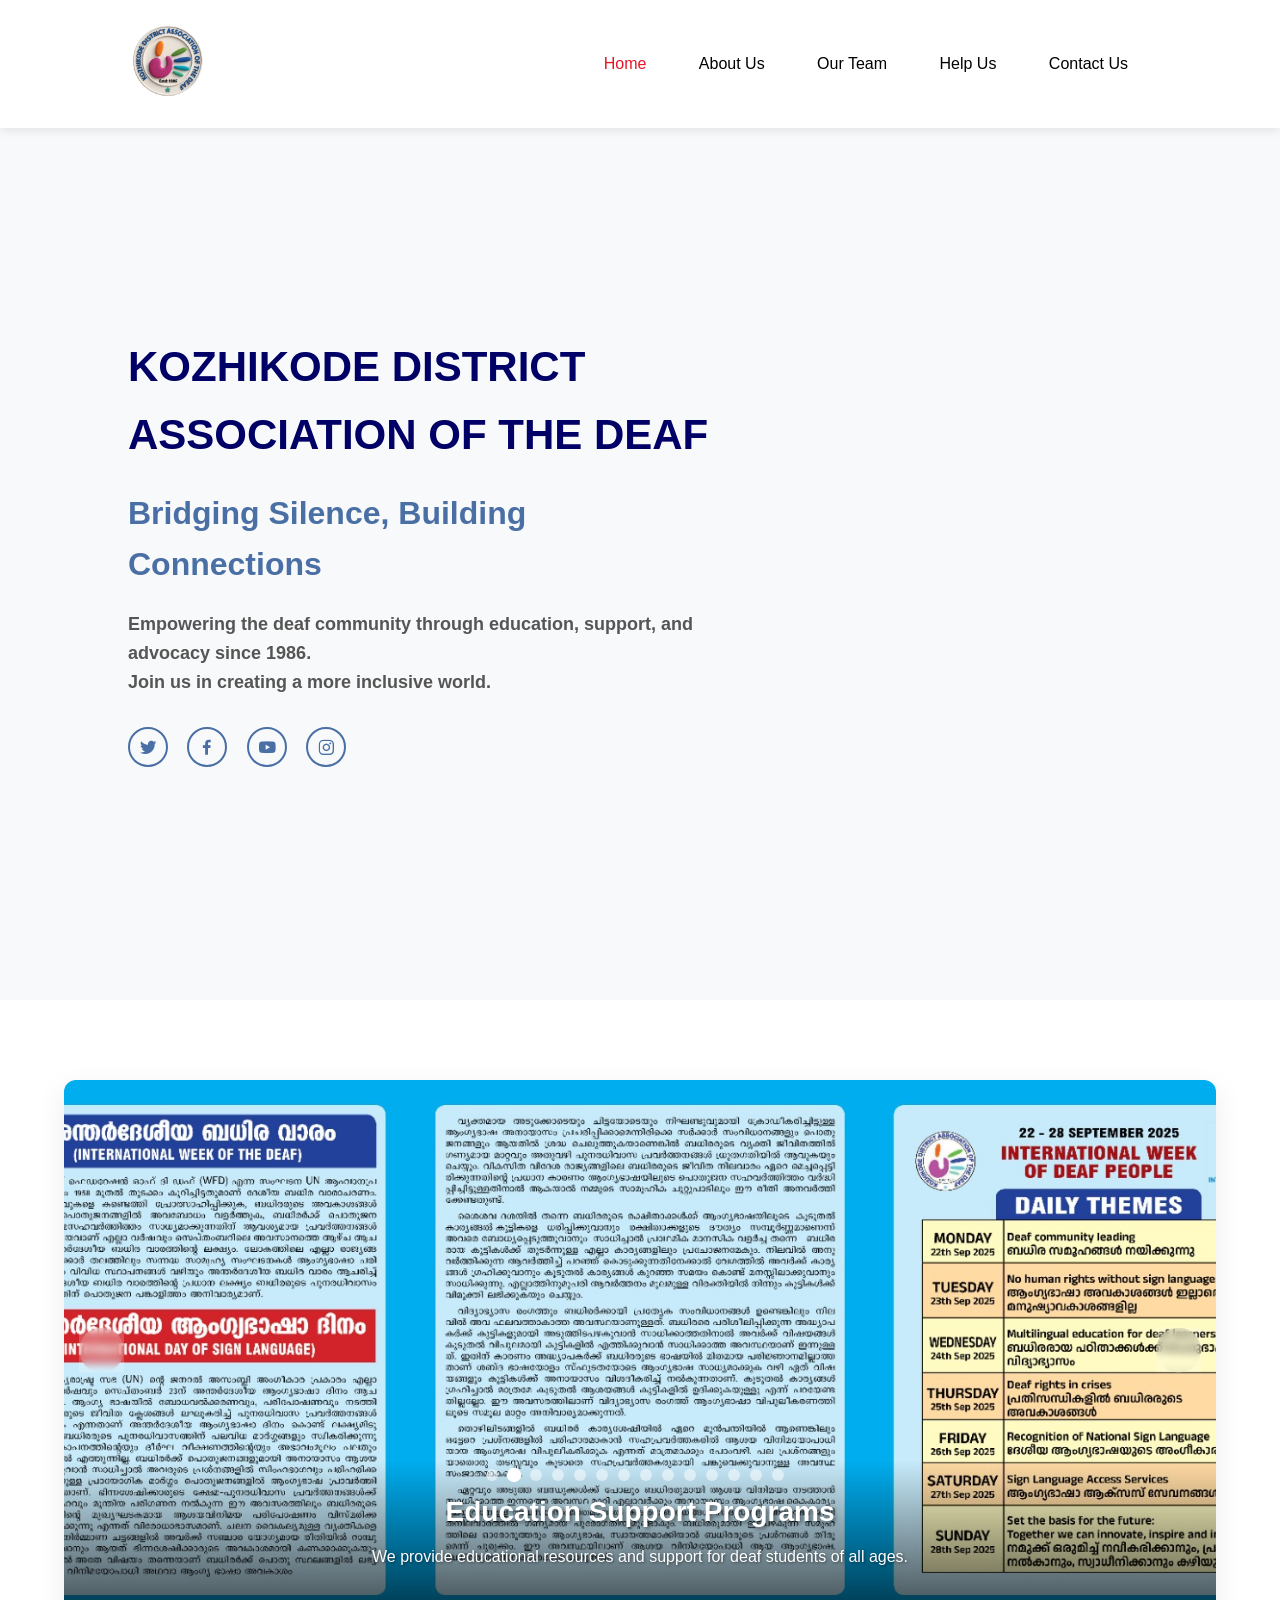
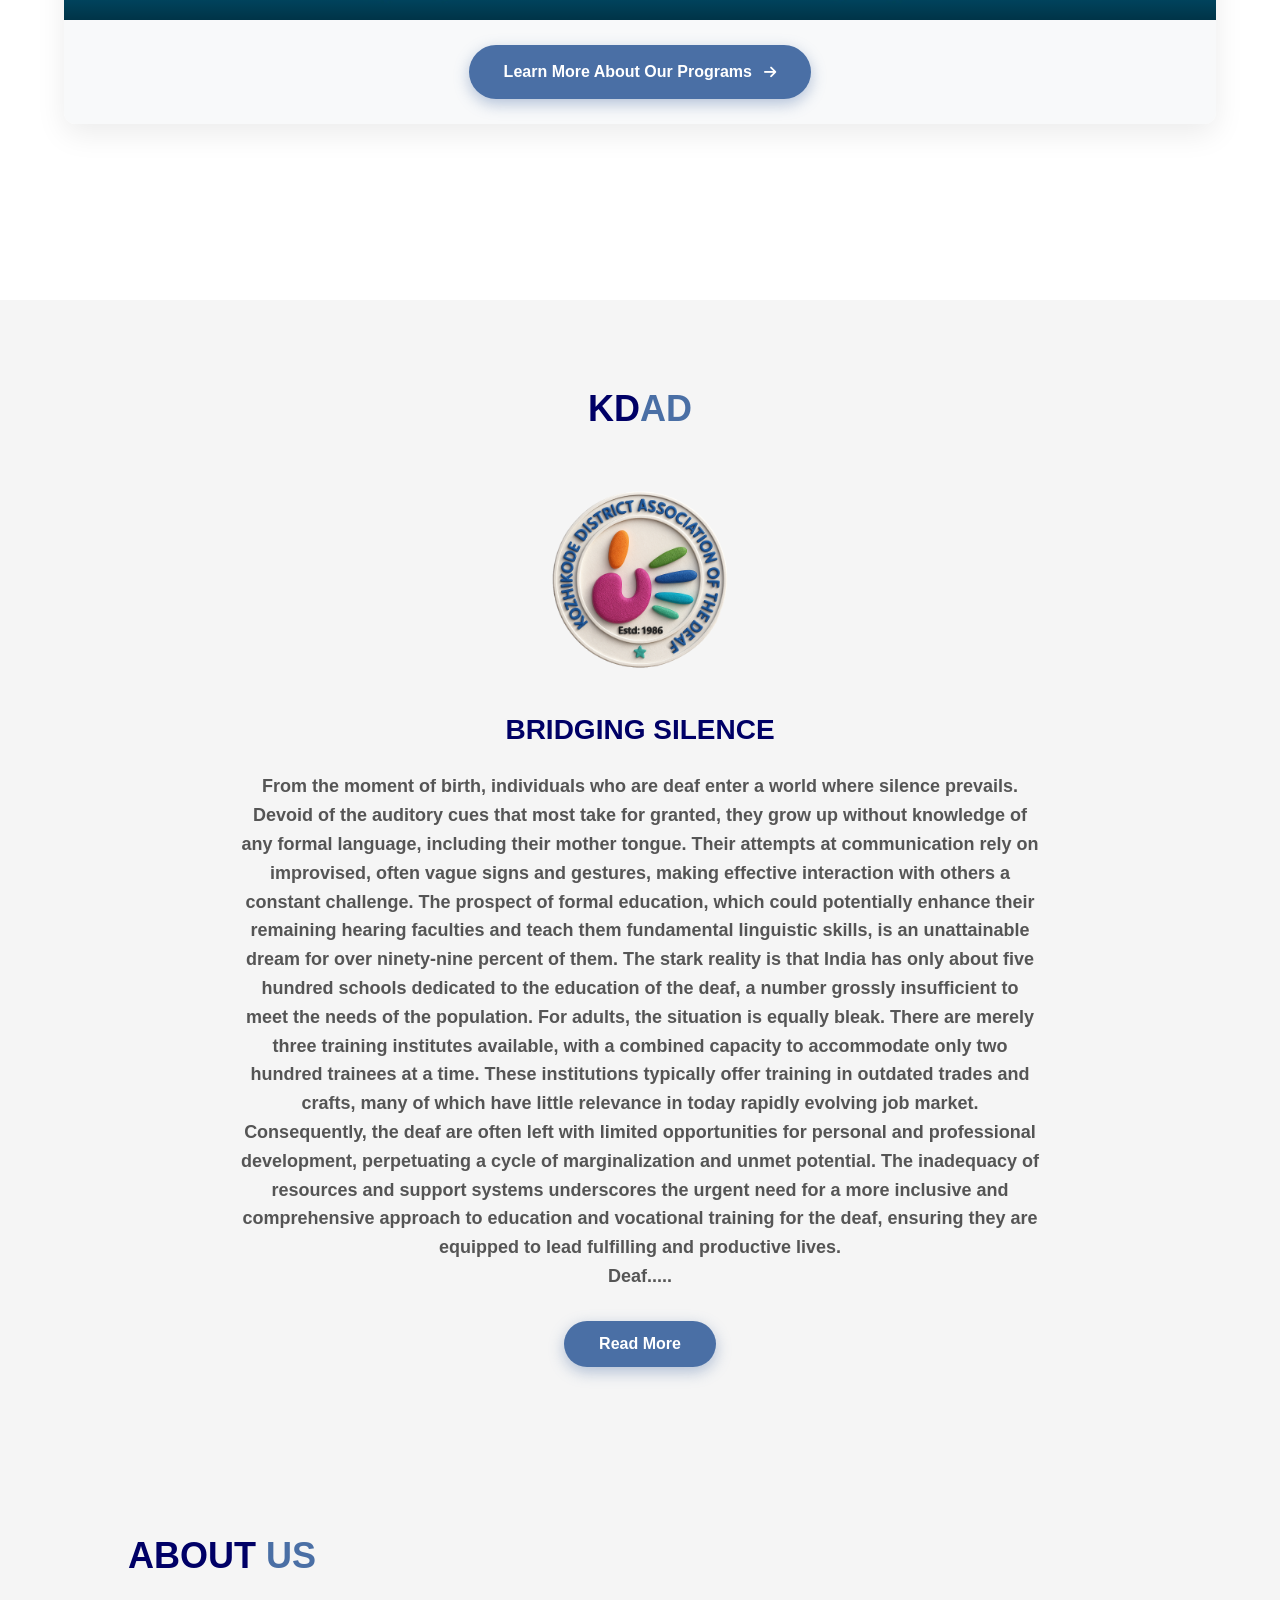
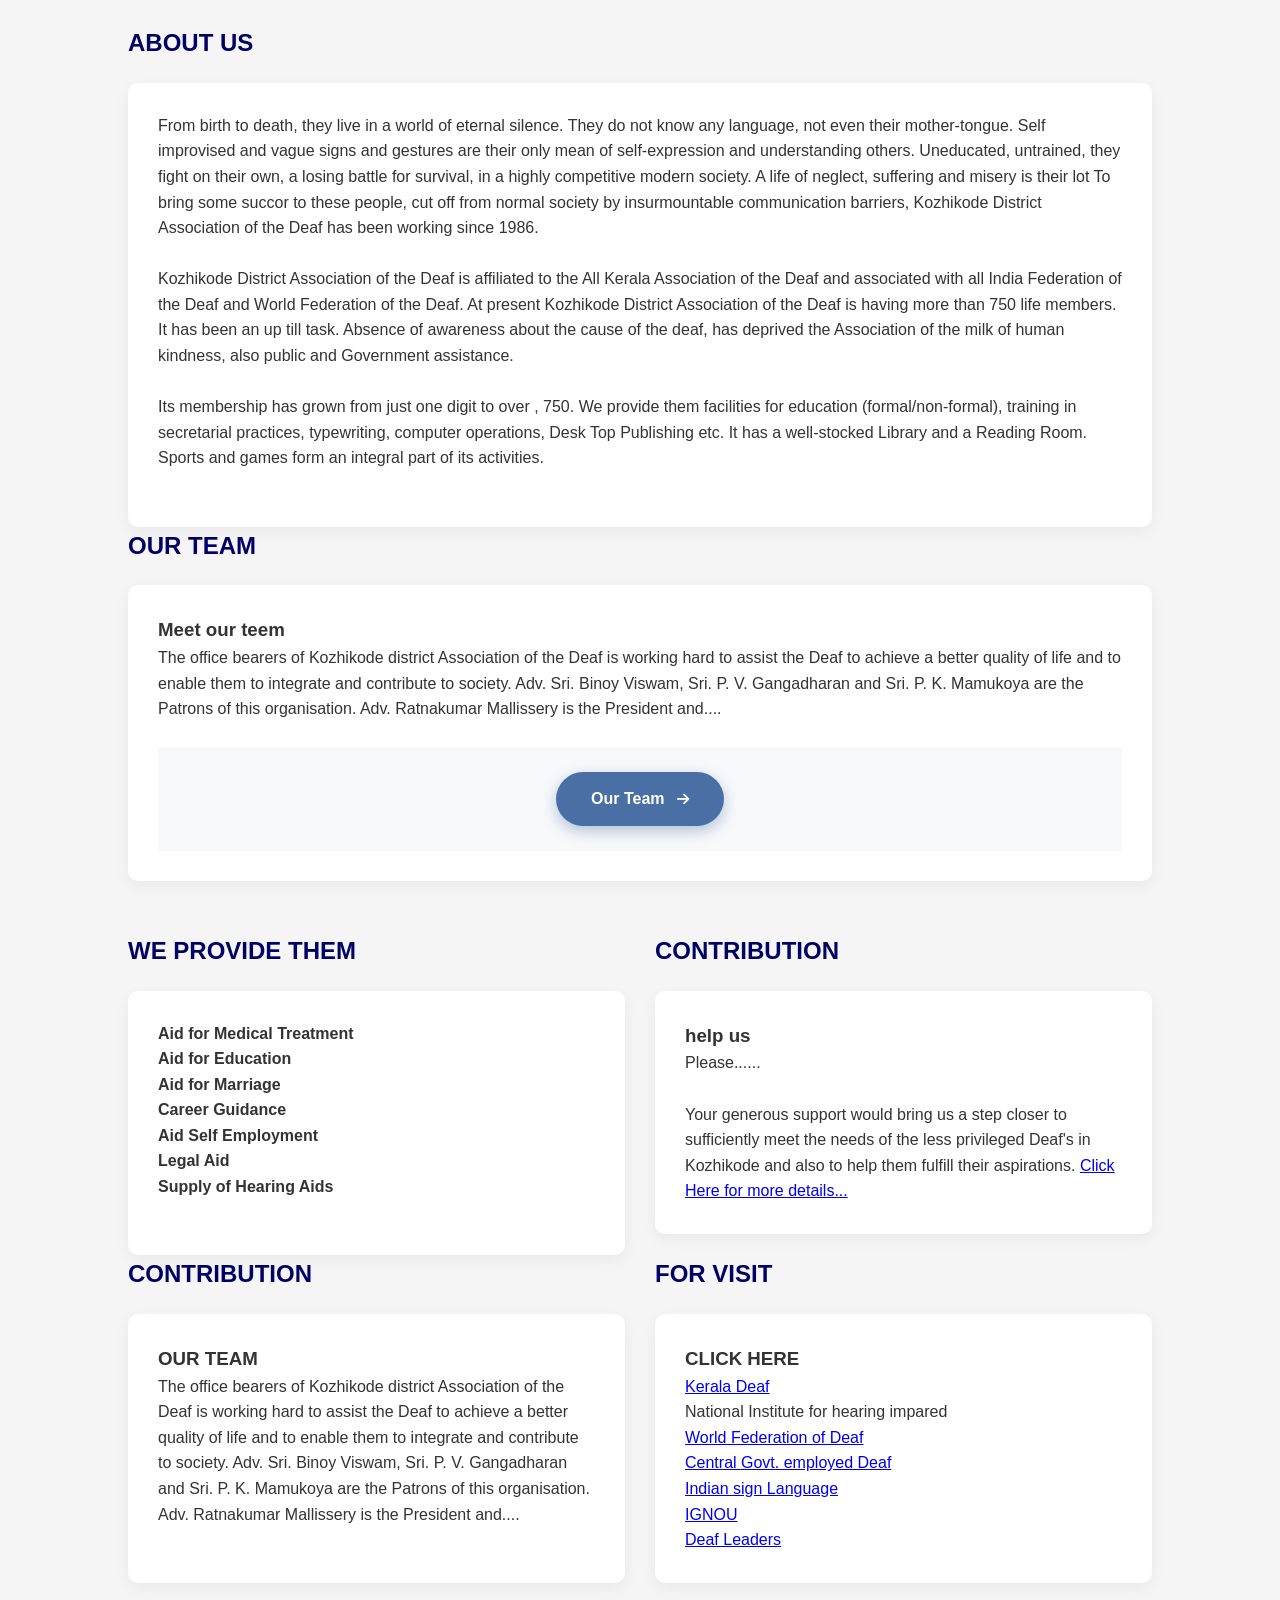
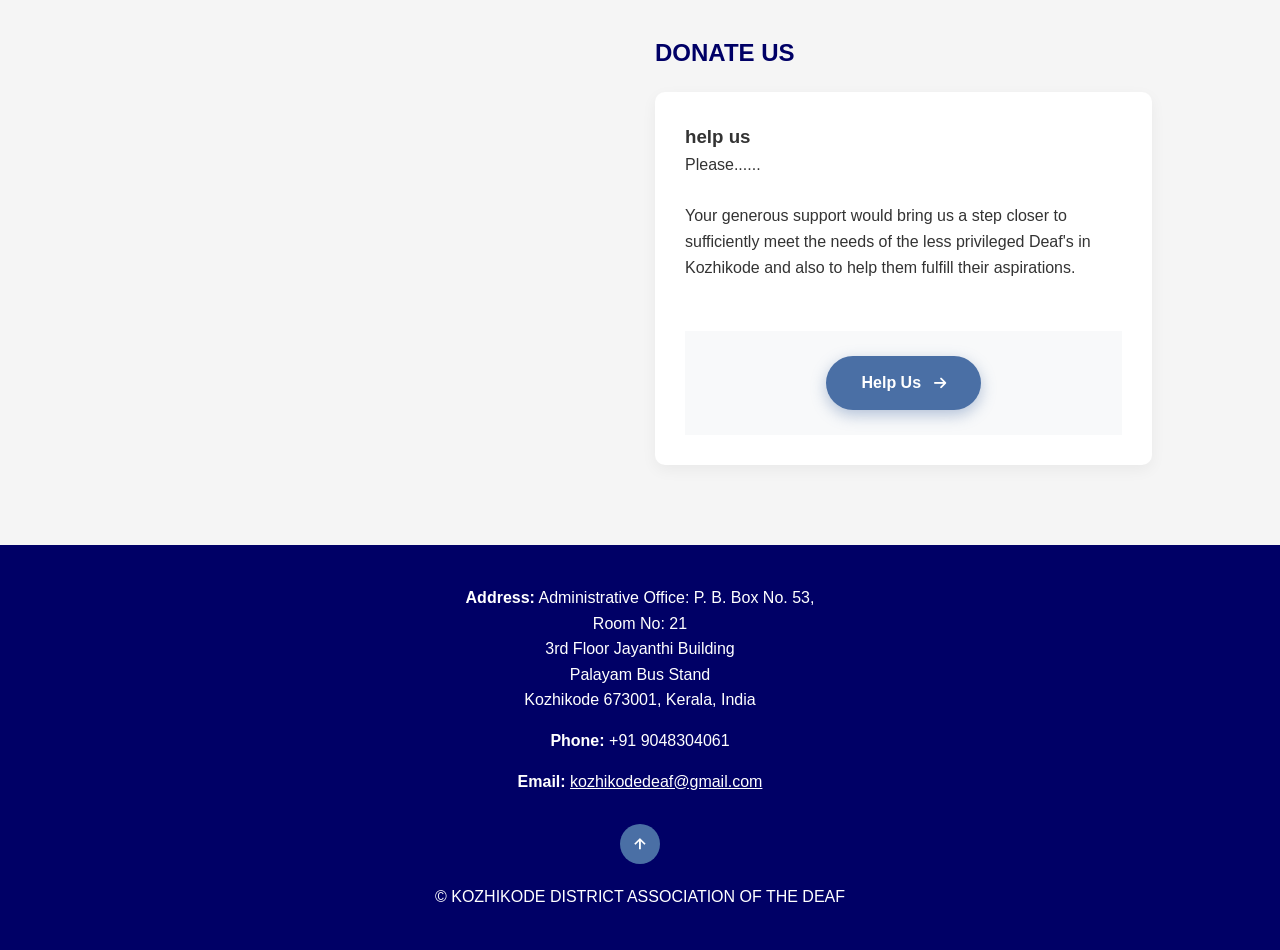
==== commit 3662f9d5: "Update index.html" ====
--- a/index.html
+++ b/index.html
@@ -2,6 +2,7 @@
 <html lang="en">
 
 <head>
+    <meta name="google-site-verification" content="google26940d7038507e84" />
     <meta charset="UTF-8">
     <meta name="viewport" content="width=device-width, initial-scale=1.0">
     <title>kozhikodedeaf.org</title>
@@ -1009,4 +1010,4 @@
         });
     </script>
 </body>
-</html>+</html>
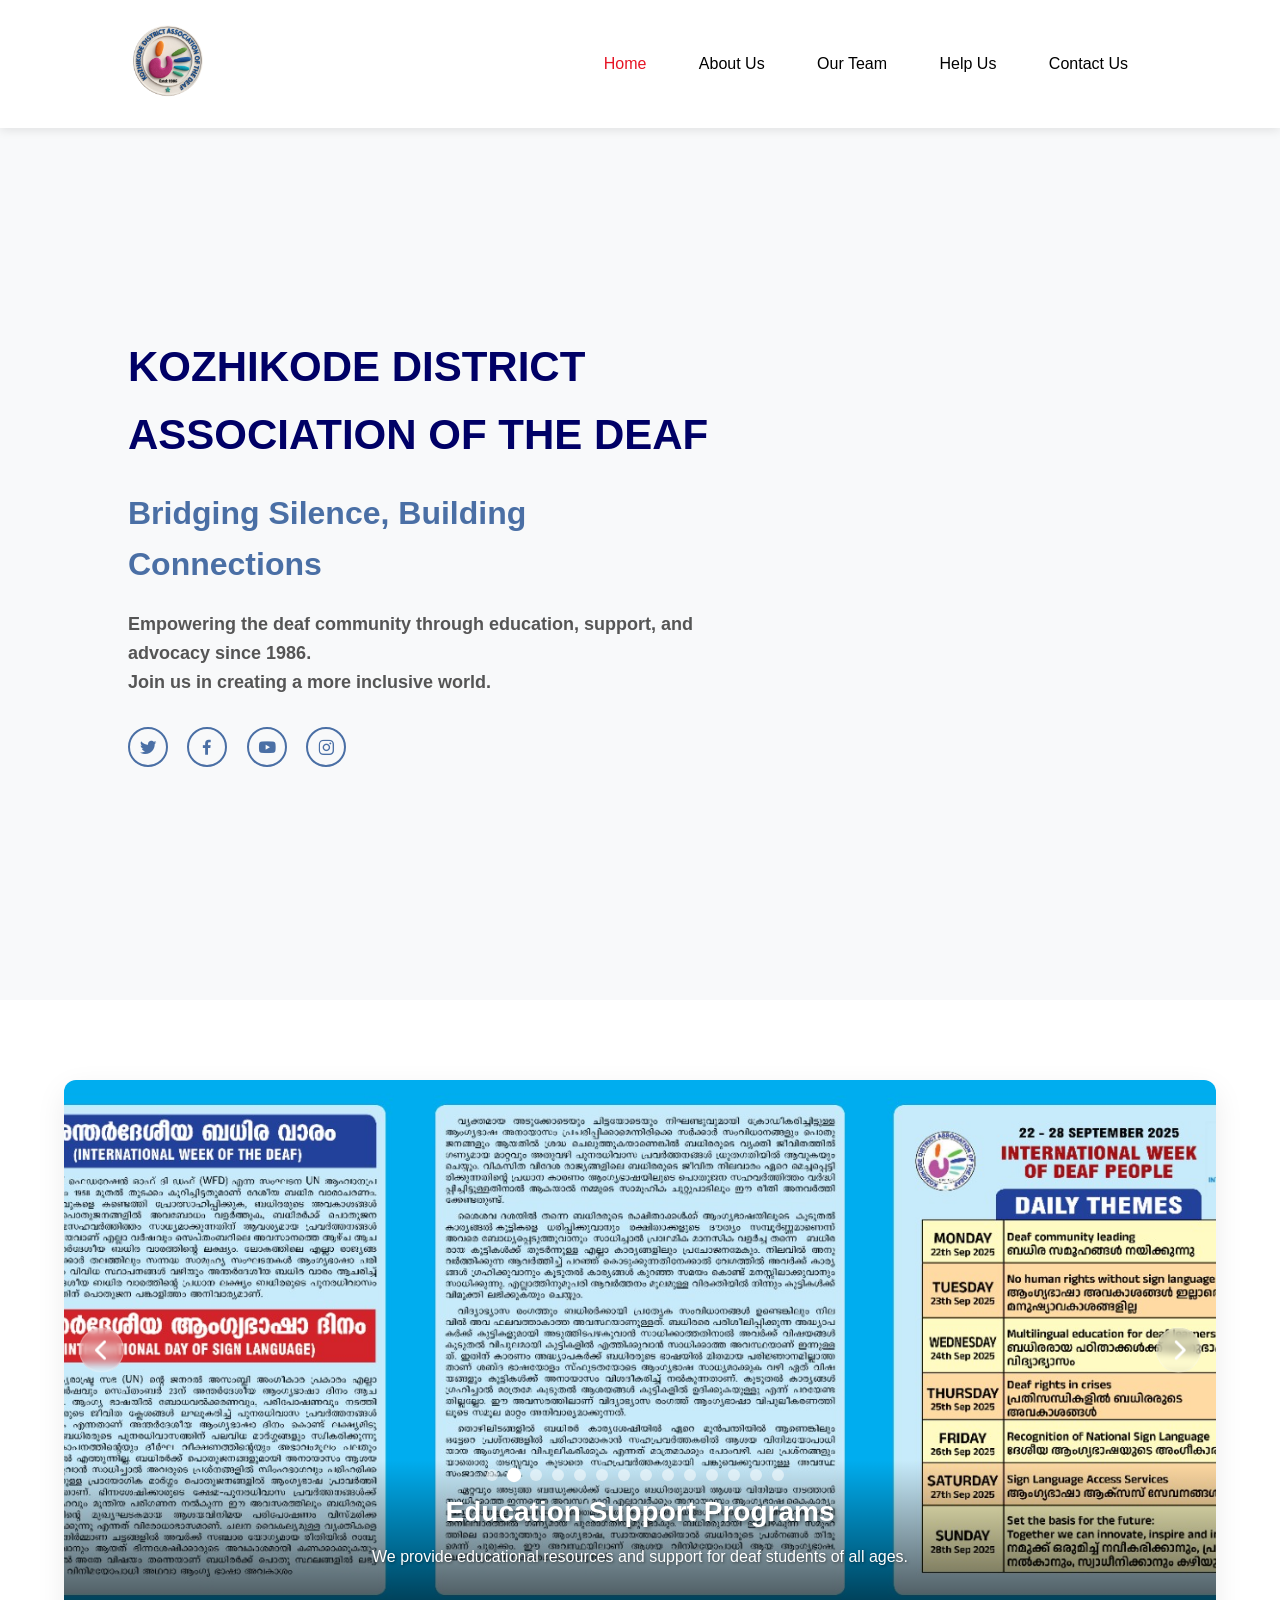
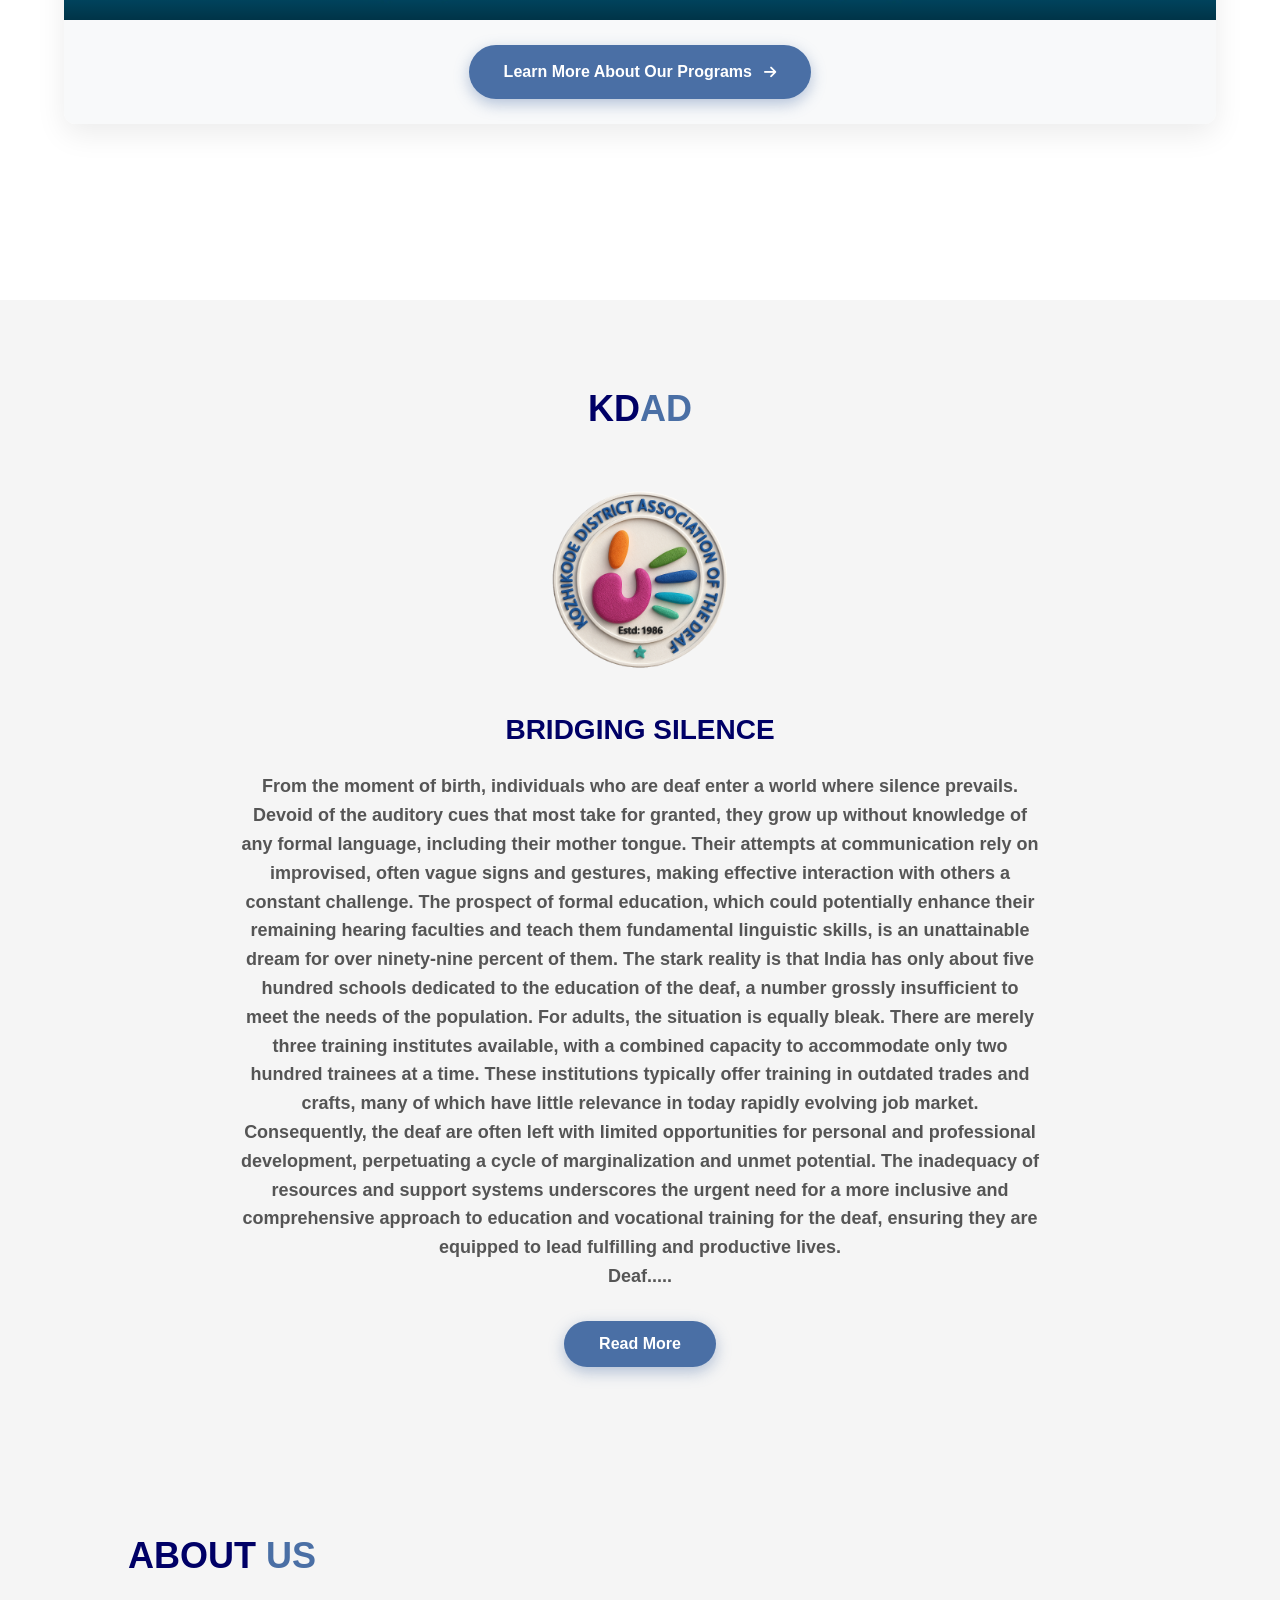
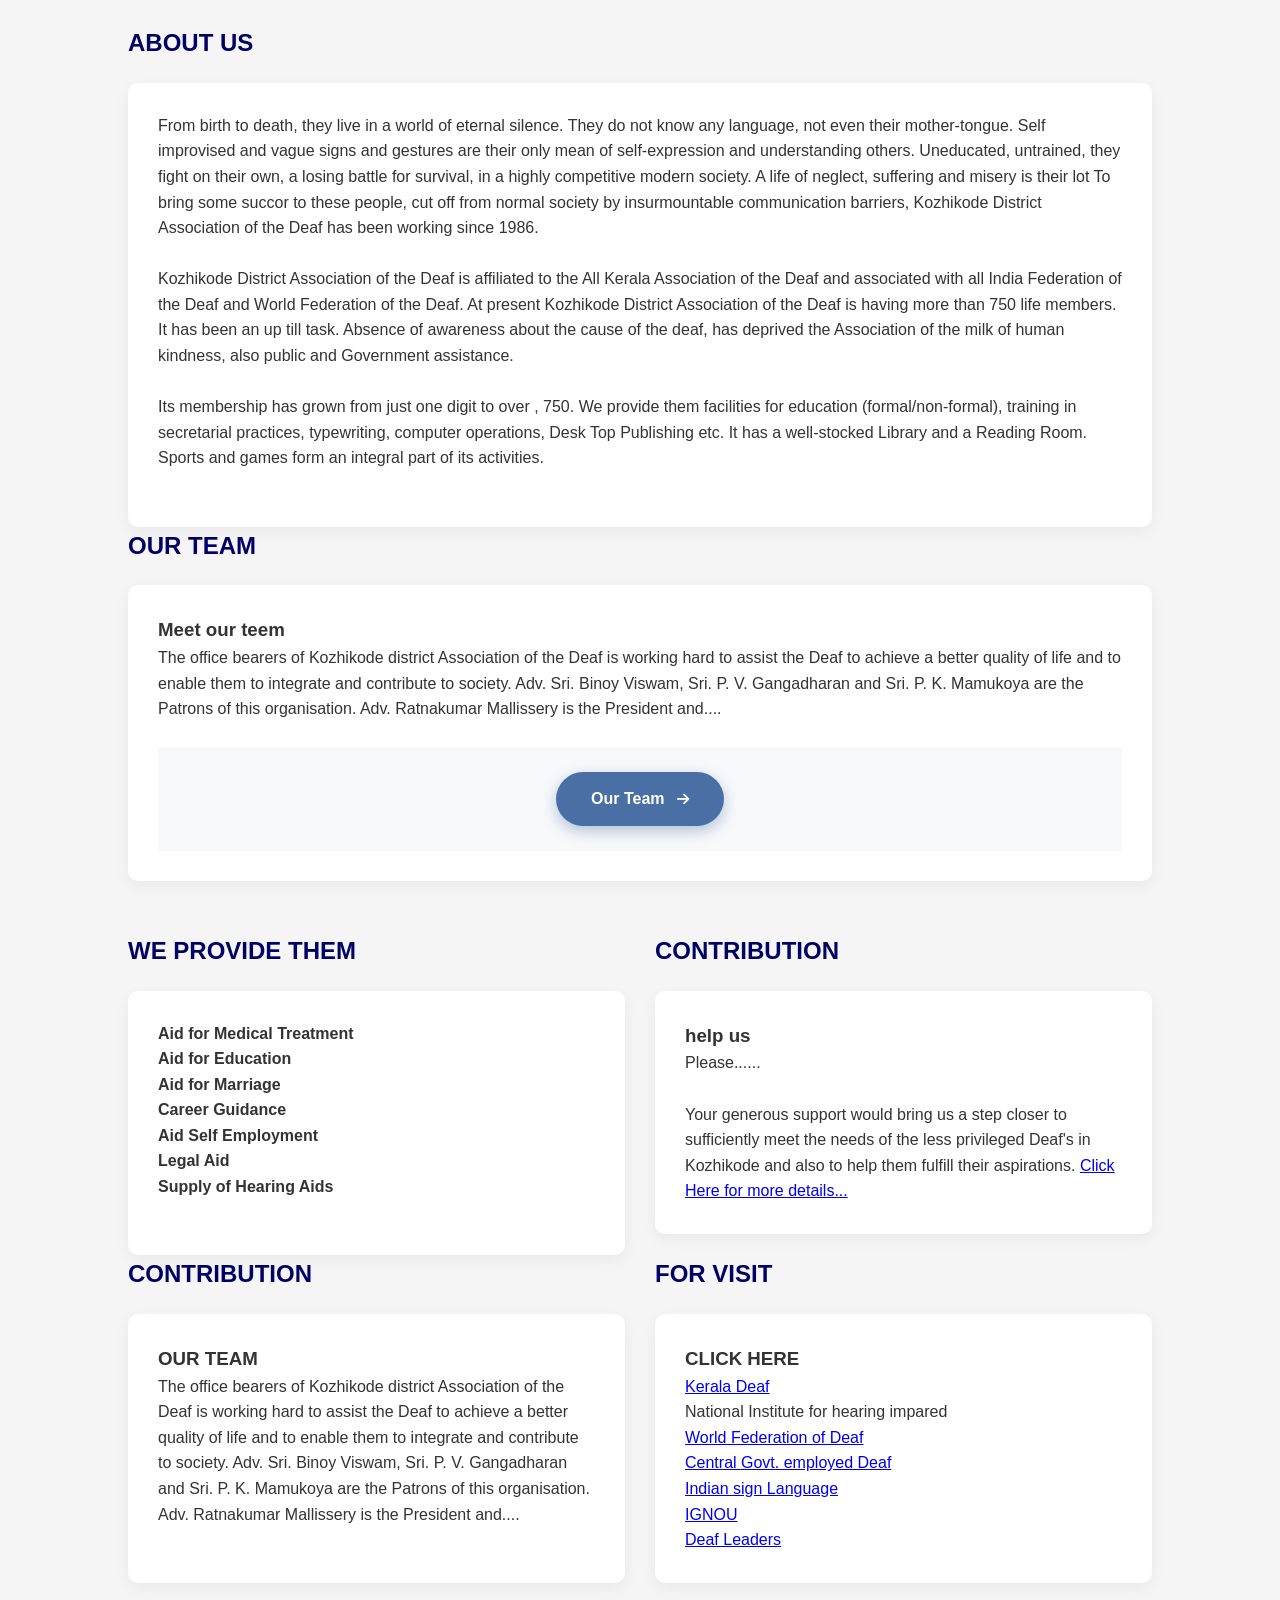
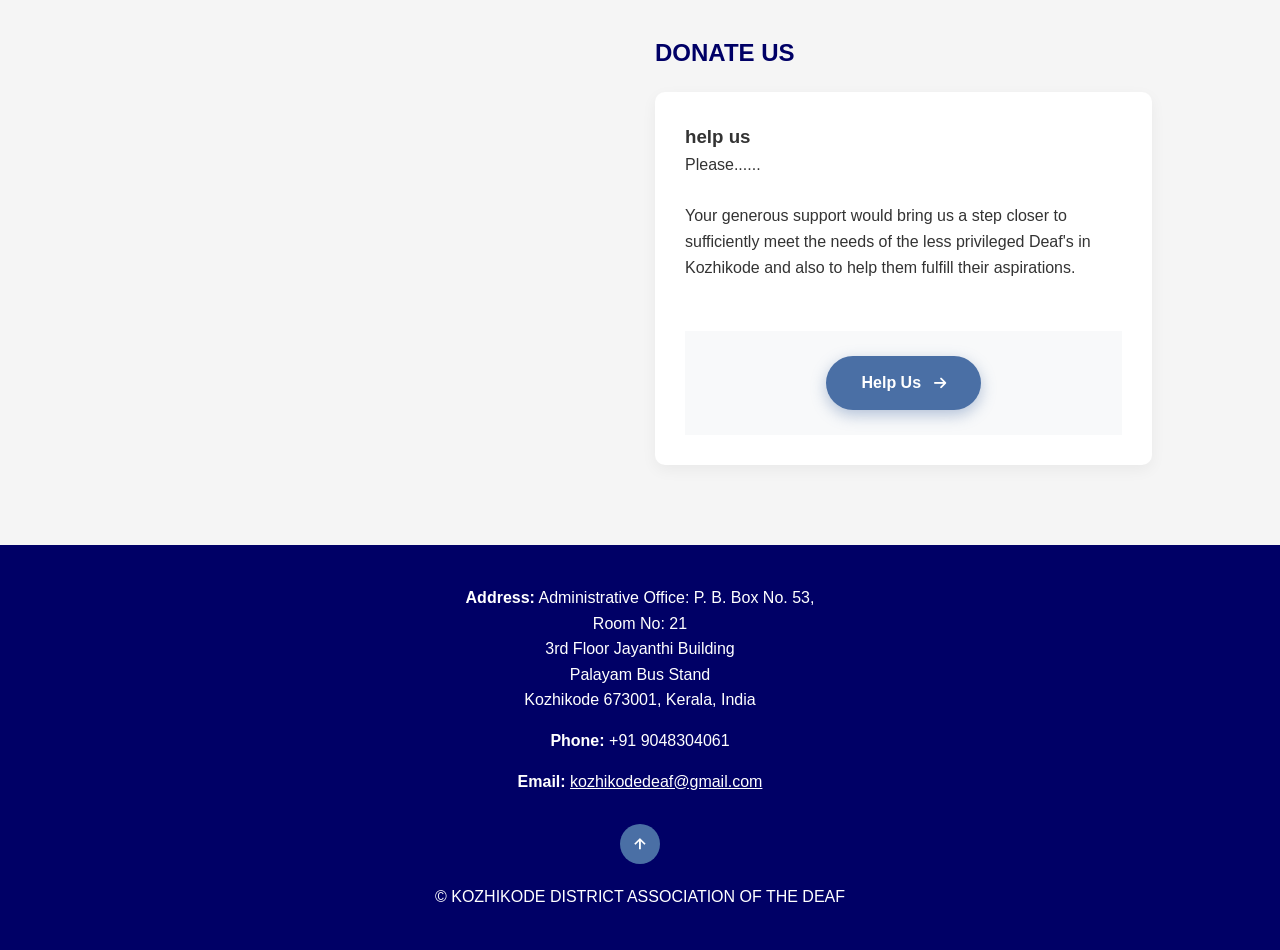
==== commit 48db8150: "Update index.html" ====
--- a/index.html
+++ b/index.html
@@ -2,7 +2,7 @@
 <html lang="en">
 
 <head>
-    <meta name="google-site-verification" content="google26940d7038507e84" />
+    <meta name="google-site-verification" content="google26940d7038507e84.html" />
     <meta charset="UTF-8">
     <meta name="viewport" content="width=device-width, initial-scale=1.0">
     <title>kozhikodedeaf.org</title>
